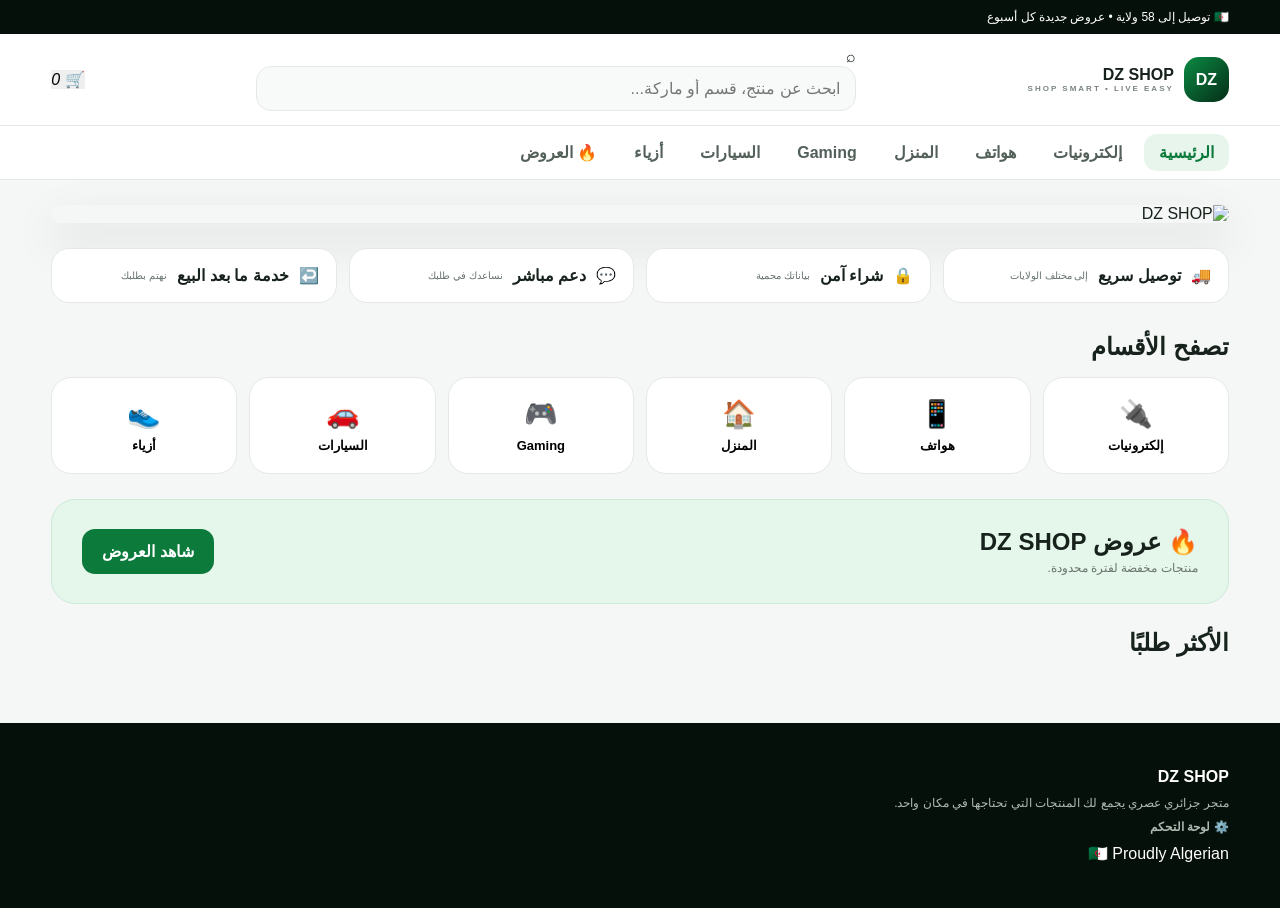
==== index.html @ c1c943d2 "Connect storefront to Supabase" ====
<!DOCTYPE html><html lang="ar" dir="rtl"><head><meta charset="UTF-8"><meta name="viewport" content="width=device-width,initial-scale=1"><title>DZ SHOP</title><link rel="stylesheet" href="style.css"></head><body><header><div class="top">🇩🇿 توصيل إلى 58 ولاية • عروض جديدة كل أسبوع</div><nav><a class="logo" href="#"><b>DZ</b><span>DZ SHOP<small>SHOP SMART • LIVE EASY</small></span></a><div class="search">⌕<input id="search" placeholder="ابحث عن منتج، قسم أو ماركة..."></div><button id="openCart">🛒 <i id="count">0</i></button></nav><div class="cats"><button class="active" data-cat="all">الرئيسية</button><button data-cat="electronics">إلكترونيات</button><button data-cat="phones">هواتف</button><button data-cat="home">المنزل</button><button data-cat="gaming">Gaming</button><button data-cat="auto">السيارات</button><button data-cat="fashion">أزياء</button><button data-cat="offers">🔥 العروض</button></div></header><main><section class="hero"><img src="https://i.ibb.co/wF6xY8qG/file-00000000c1008210ac628034eaf54657.png" alt="DZ SHOP"></section><section class="features"><article>🚚 <b>توصيل سريع</b><small>إلى مختلف الولايات</small></article><article>🔒 <b>شراء آمن</b><small>بياناتك محمية</small></article><article>💬 <b>دعم مباشر</b><small>نساعدك في طلبك</small></article><article>↩️ <b>خدمة ما بعد البيع</b><small>نهتم بطلبك</small></article></section><h2>تصفح الأقسام</h2><div class="categoryGrid"><button data-cat="electronics">🔌<b>إلكترونيات</b></button><button data-cat="phones">📱<b>هواتف</b></button><button data-cat="home">🏠<b>المنزل</b></button><button data-cat="gaming">🎮<b>Gaming</b></button><button data-cat="auto">🚗<b>السيارات</b></button><button data-cat="fashion">👟<b>أزياء</b></button></div><section class="offer"><div><h2>🔥 عروض DZ SHOP</h2><p>منتجات مخفضة لفترة محدودة.</p></div><button data-cat="offers">شاهد العروض</button></section><h2 id="title">الأكثر طلبًا</h2><div class="products" id="productsGrid"></div></main><footer><b>DZ SHOP</b><p>متجر جزائري عصري يجمع لك المنتجات التي تحتاجها في مكان واحد.</p><p><a href="admin.html" style="color:inherit;font-weight:bold">⚙️ لوحة التحكم</a></p>🇩🇿 Proudly Algerian</footer><div id="overlay"></div><aside id="cart"><header><h2>سلة المشتريات</h2><button id="closeCart">✕</button></header><div id="cartItems"></div><footer><strong>المجموع: <span id="total">0 دج</span></strong><button id="checkout">إتمام الطلب</button></footer></aside><script src="https://cdn.jsdelivr.net/npm/@supabase/supabase-js@2"></script><script>window.supabaseClient=supabase.createClient("https://aepywoejzaqtlbdexdba.supabase.co","sb_publishable_awJkvMcHjngOOI1fAfpQWA_dKnNFxiN");</script><script src="script.js"></script></body></html>
---- style.css ----
*{box-sizing:border-box;margin:0;padding:0}body{font-family:Arial,"Noto Sans Arabic",sans-serif;background:#f4f7f5;color:#17221c}button,input{font:inherit}button{border:0;cursor:pointer}a{text-decoration:none;color:inherit}.top{background:#06100a;color:#fff;padding:10px 4%;font-size:12px}nav{position:sticky;top:0;z-index:10;background:#fff;border-bottom:1px solid #e4e9e6;padding:14px 4%;display:flex;align-items:center;gap:20px}.logo{display:flex;align-items:center;gap:10px;font-weight:900}.logo b{display:grid;place-items:center;width:45px;height:45px;border-radius:15px;background:linear-gradient(135deg,#0b8b43,#052d18);color:#fff}.logo small{display:block;font-size:8px;color:#7a857f;letter-spacing:2px}.search{position:relative;flex:1;max-width:600px;margin:auto}.search input{width:100%;height:45px;border:1px solid #e4e9e6;border-radius:15px;background:#f8faf9;padding:0 15px;outline:0}.cats{background:#fff;border-bottom:1px solid #e4e9e6;display:flex;gap:7px;overflow:auto;padding:8px 4%}.cats button{white-space:nowrap;background:transparent;padding:9px 15px;border-radius:13px;color:#536059;font-weight:bold}.cats button.active,.cats button:hover{background:#e8f5ed;color:#0b7a3b}main{width:92%;max-width:1200px;margin:auto}.hero{padding:25px 0}.hero img{display:block;width:100%;height:auto;border-radius:28px;box-shadow:0 18px 45px #07110c20}.features{display:grid;grid-template-columns:repeat(4,1fr);gap:12px;margin-bottom:30px}.features article{background:#fff;border:1px solid #e4e9e6;border-radius:18px;padding:17px;display:flex;align-items:center;gap:10px}.features small{display:block;color:#68746d;font-size:10px}.categoryGrid{display:grid;grid-template-columns:repeat(6,1fr);gap:12px;margin:16px 0 25px}.categoryGrid button{background:#fff;border:1px solid #e4e9e6;border-radius:20px;padding:20px 8px;font-size:27px}.categoryGrid b{display:block;font-size:13px;margin-top:8px}.offer{margin:25px 0;padding:28px 30px;border-radius:24px;background:#e5f6eb;border:1px solid #ccebd7;display:flex;justify-content:space-between;align-items:center}.offer p{color:#68746d;font-size:12px;margin-top:5px}.offer button,#checkout{background:#0b7a3b;color:#fff;border-radius:13px;padding:13px 20px;font-weight:bold}.products{display:grid;grid-template-columns:repeat(4,1fr);gap:15px;margin:16px 0 50px}.product{background:#fff;border:1px solid #e4e9e6;border-radius:21px;overflow:hidden}.productImg{height:220px;background:#edf1ee;position:relative}.productImg img{width:100%;height:100%;object-fit:cover}.tag{position:absolute;top:10px;right:10px;background:#fff;color:#0b7a3b;padding:6px 9px;border-radius:10px;font-size:10px}.info{padding:14px}.stars{color:#f5a623;font-size:12px}.price{display:flex;gap:8px;align-items:center;margin-top:8px}.old{text-decoration:line-through;color:#98a29c;font-size:11px}.add{width:100%;height:42px;background:#07110c;color:#fff;border-radius:12px;margin-top:12px;font-weight:bold}.add:hover{background:#0b7a3b}footer{background:#06100a;color:#fff;padding:45px 4%;margin-top:30px}footer p{color:#aeb9b2;font-size:12px;margin:10px 0}#overlay{position:fixed;inset:0;background:#06100a99;z-index:20;display:none}#overlay.show{display:block}#cart{position:fixed;z-index:30;top:0;left:0;width:min(420px,92%);height:100%;background:#fff;transform:translateX(-105%);transition:.3s;display:flex;flex-direction:column}#cart.show{transform:translateX(0)}#cart>header{padding:20px;border-bottom:1px solid #e4e9e6;display:flex;justify-content:space-between}#cartItems{flex:1;overflow:auto;padding:18px}.cartItem{display:flex;gap:10px;padding:12px 0;border-bottom:1px solid #e4e9e6}.cartItem img{width:65px;height:65px;object-fit:cover;border-radius:12px}.cartItem small{display:block;color:#68746d}.remove{color:#d92d20;background:none;margin-top:5px}#cart>footer{padding:18px;background:#fff;color:#17221c;border-top:1px solid #e4e9e6}#cart>footer button{width:100%;margin-top:12px}.empty{text-align:center;color:#68746d;padding:50px 10px}@media(max-width:950px){.features{grid-template-columns:repeat(2,1fr)}.categoryGrid{grid-template-columns:repeat(3,1fr)}.products{grid-template-columns:repeat(2,1fr)}}@media(max-width:600px){nav{flex-wrap:wrap}.search{order:3;flex-basis:100%}.hero img{border-radius:20px}.categoryGrid{gap:8px}.products{gap:9px}.productImg{height:175px}.offer{display:block}.offer button{margin-top:15px}}
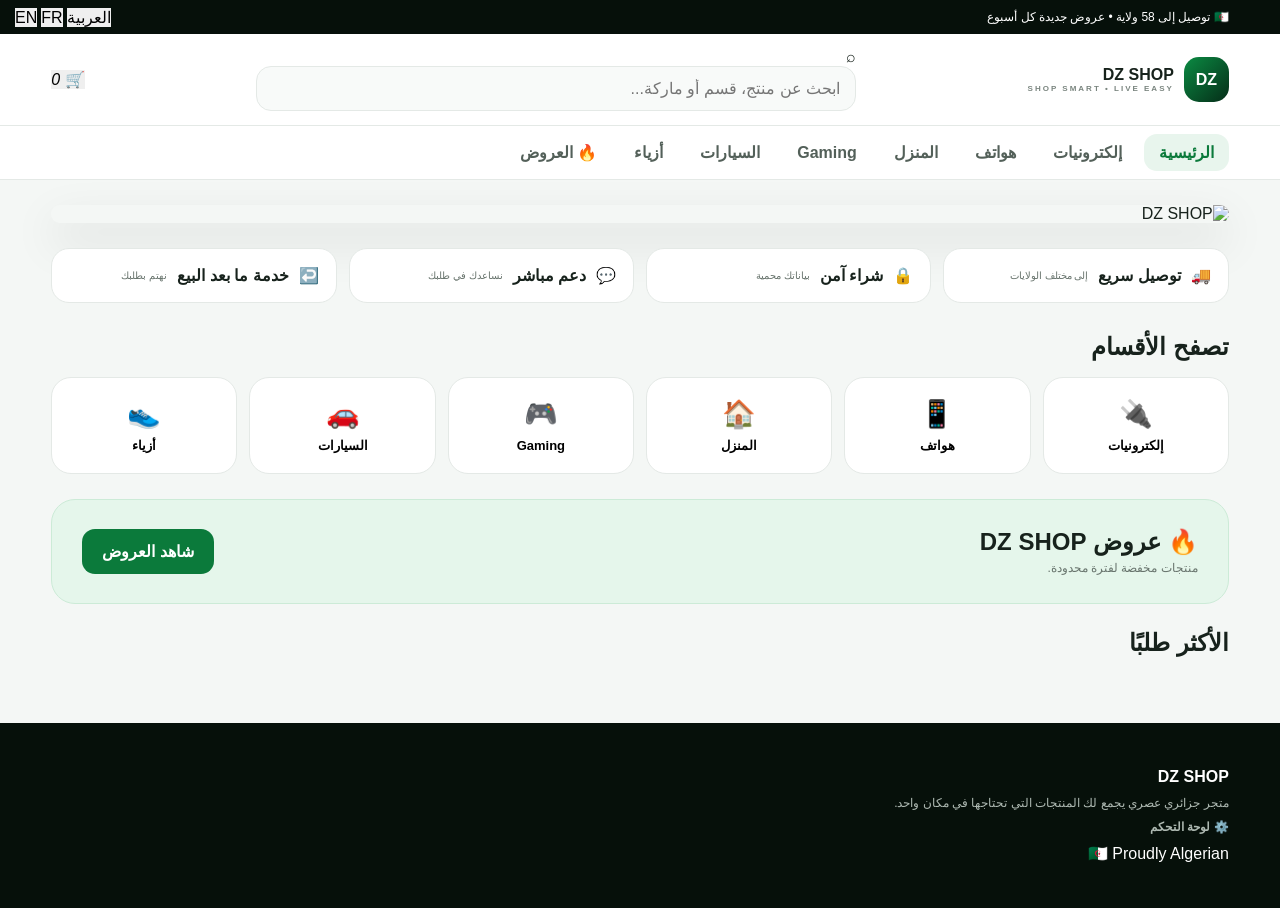
==== commit 7ce090cd: "إضافة تعدد اللغات للمتجر" ====
--- a/index.html
+++ b/index.html
@@ -1 +1,7 @@
-<!DOCTYPE html><html lang="ar" dir="rtl"><head><meta charset="UTF-8"><meta name="viewport" content="width=device-width,initial-scale=1"><title>DZ SHOP</title><link rel="stylesheet" href="style.css"></head><body><header><div class="top">🇩🇿 توصيل إلى 58 ولاية • عروض جديدة كل أسبوع</div><nav><a class="logo" href="#"><b>DZ</b><span>DZ SHOP<small>SHOP SMART • LIVE EASY</small></span></a><div class="search">⌕<input id="search" placeholder="ابحث عن منتج، قسم أو ماركة..."></div><button id="openCart">🛒 <i id="count">0</i></button></nav><div class="cats"><button class="active" data-cat="all">الرئيسية</button><button data-cat="electronics">إلكترونيات</button><button data-cat="phones">هواتف</button><button data-cat="home">المنزل</button><button data-cat="gaming">Gaming</button><button data-cat="auto">السيارات</button><button data-cat="fashion">أزياء</button><button data-cat="offers">🔥 العروض</button></div></header><main><section class="hero"><img src="https://i.ibb.co/wF6xY8qG/file-00000000c1008210ac628034eaf54657.png" alt="DZ SHOP"></section><section class="features"><article>🚚 <b>توصيل سريع</b><small>إلى مختلف الولايات</small></article><article>🔒 <b>شراء آمن</b><small>بياناتك محمية</small></article><article>💬 <b>دعم مباشر</b><small>نساعدك في طلبك</small></article><article>↩️ <b>خدمة ما بعد البيع</b><small>نهتم بطلبك</small></article></section><h2>تصفح الأقسام</h2><div class="categoryGrid"><button data-cat="electronics">🔌<b>إلكترونيات</b></button><button data-cat="phones">📱<b>هواتف</b></button><button data-cat="home">🏠<b>المنزل</b></button><button data-cat="gaming">🎮<b>Gaming</b></button><button data-cat="auto">🚗<b>السيارات</b></button><button data-cat="fashion">👟<b>أزياء</b></button></div><section class="offer"><div><h2>🔥 عروض DZ SHOP</h2><p>منتجات مخفضة لفترة محدودة.</p></div><button data-cat="offers">شاهد العروض</button></section><h2 id="title">الأكثر طلبًا</h2><div class="products" id="productsGrid"></div></main><footer><b>DZ SHOP</b><p>متجر جزائري عصري يجمع لك المنتجات التي تحتاجها في مكان واحد.</p><p><a href="admin.html" style="color:inherit;font-weight:bold">⚙️ لوحة التحكم</a></p>🇩🇿 Proudly Algerian</footer><div id="overlay"></div><aside id="cart"><header><h2>سلة المشتريات</h2><button id="closeCart">✕</button></header><div id="cartItems"></div><footer><strong>المجموع: <span id="total">0 دج</span></strong><button id="checkout">إتمام الطلب</button></footer></aside><script src="https://cdn.jsdelivr.net/npm/@supabase/supabase-js@2"></script><script>window.supabaseClient=supabase.createClient("https://aepywoejzaqtlbdexdba.supabase.co","sb_publishable_awJkvMcHjngOOI1fAfpQWA_dKnNFxiN");</script><script src="script.js"></script></body></html>+<!DOCTYPE html><html lang="ar" dir="rtl"><head><meta charset="UTF-8"><meta name="viewport" content="width=device-width,initial-scale=1"><title>DZ SHOP</title><link rel="stylesheet" href="style.css"></head><body><header><div id="language" style="position:absolute;left:15px;top:8px;z-index:5;display:flex;gap:4px"><button data-lang="ar">العربية</button><button data-lang="fr">FR</button><button data-lang="en">EN</button></div><div class="top">🇩🇿 توصيل إلى 58 ولاية • عروض جديدة كل أسبوع</div><nav><a class="logo" href="#"><b>DZ</b><span>DZ SHOP<small>SHOP SMART • LIVE EASY</small></span></a><div class="search">⌕<input id="search" placeholder="ابحث عن منتج، قسم أو ماركة..."></div><button id="openCart">🛒 <i id="count">0</i></button></nav><div class="cats"><button class="active" data-cat="all">الرئيسية</button><button data-cat="electronics">إلكترونيات</button><button data-cat="phones">هواتف</button><button data-cat="home">المنزل</button><button data-cat="gaming">Gaming</button><button data-cat="auto">السيارات</button><button data-cat="fashion">أزياء</button><button data-cat="offers">🔥 العروض</button></div></header><main><section class="hero"><img src="https://i.ibb.co/wF6xY8qG/file-00000000c1008210ac628034eaf54657.png" alt="DZ SHOP"></section><section class="features"><article>🚚 <b>توصيل سريع</b><small>إلى مختلف الولايات</small></article><article>🔒 <b>شراء آمن</b><small>بياناتك محمية</small></article><article>💬 <b>دعم مباشر</b><small>نساعدك في طلبك</small></article><article>↩️ <b>خدمة ما بعد البيع</b><small>نهتم بطلبك</small></article></section><h2>تصفح الأقسام</h2><div class="categoryGrid"><button data-cat="electronics">🔌<b>إلكترونيات</b></button><button data-cat="phones">📱<b>هواتف</b></button><button data-cat="home">🏠<b>المنزل</b></button><button data-cat="gaming">🎮<b>Gaming</b></button><button data-cat="auto">🚗<b>السيارات</b></button><button data-cat="fashion">👟<b>أزياء</b></button></div><section class="offer"><div><h2>🔥 عروض DZ SHOP</h2><p>منتجات مخفضة لفترة محدودة.</p></div><button data-cat="offers">شاهد العروض</button></section><h2 id="title">الأكثر طلبًا</h2><div class="products" id="productsGrid"></div></main><footer><b>DZ SHOP</b><p>متجر جزائري عصري يجمع لك المنتجات التي تحتاجها في مكان واحد.</p><p><a href="admin.html" style="color:inherit;font-weight:bold">⚙️ لوحة التحكم</a></p>🇩🇿 Proudly Algerian</footer><div id="overlay"></div><aside id="cart"><header><h2>سلة المشتريات</h2><button id="closeCart">✕</button></header><div id="cartItems"></div><footer><strong>المجموع: <span id="total">0 USDT</span></strong><button id="checkout">إتمام الطلب</button></footer></aside><script src="https://cdn.jsdelivr.net/npm/@supabase/supabase-js@2"></script><script>window.supabaseClient=supabase.createClient("https://aepywoejzaqtlbdexdba.supabase.co","sb_publishable_awJkvMcHjngOOI1fAfpQWA_dKnNFxiN");</script><script src="script.js"></script><script>
+const STORE_LANG={ar:{dir:"rtl",top:"🇩🇿 توصيل إلى 58 ولاية • عروض جديدة كل أسبوع",search:"ابحث عن منتج، قسم أو ماركة...",home:"الرئيسية",electronics:"إلكترونيات",phones:"هواتف",homeCat:"المنزل",gaming:"Gaming",auto:"السيارات",fashion:"أزياء",offers:"🔥 العروض",fast:"توصيل سريع",fastSub:"إلى مختلف الولايات",safe:"شراء آمن",safeSub:"بياناتك محمية",support:"دعم مباشر",supportSub:"نساعدك في طلبك",after:"خدمة ما بعد البيع",afterSub:"نهتم بطلبك",browse:"تصفح الأقسام",offerTitle:"🔥 عروض DZ SHOP",offerText:"منتجات مخفضة لفترة محدودة.",show:"شاهد العروض",popular:"الأكثر طلبًا",cart:"سلة المشتريات",total:"المجموع:",checkout:"إتمام الطلب",foot:"متجر جزائري عصري يجمع لك المنتجات التي تحتاجها في مكان واحد.",admin:"⚙️ لوحة التحكم"},fr:{dir:"ltr",top:"🇩🇿 Livraison dans les 58 wilayas • Nouvelles offres chaque semaine",search:"Rechercher un produit, une catégorie ou une marque...",home:"Accueil",electronics:"Électronique",phones:"Téléphones",homeCat:"Maison",gaming:"Gaming",auto:"Auto",fashion:"Mode",offers:"🔥 Offres",fast:"Livraison rapide",fastSub:"Dans toutes les wilayas",safe:"Achat sécurisé",safeSub:"Vos données sont protégées",support:"Support direct",supportSub:"Nous vous aidons",after:"Service après-vente",afterSub:"Nous suivons votre commande",browse:"Parcourir les catégories",offerTitle:"🔥 Offres DZ SHOP",offerText:"Produits à prix réduit pour une durée limitée.",show:"Voir les offres",popular:"Les plus demandés",cart:"Panier",total:"Total :",checkout:"Passer la commande",foot:"Une boutique algérienne moderne avec les produits dont vous avez besoin.",admin:"⚙️ Administration"},en:{dir:"ltr",top:"🇩🇿 Delivery to all 58 wilayas • New offers every week",search:"Search for a product, category or brand...",home:"Home",electronics:"Electronics",phones:"Phones",homeCat:"Home",gaming:"Gaming",auto:"Cars",fashion:"Fashion",offers:"🔥 Offers",fast:"Fast delivery",fastSub:"Across all wilayas",safe:"Secure shopping",safeSub:"Your data is protected",support:"Live support",supportSub:"We help with your order",after:"After-sales service",afterSub:"We care about your order",browse:"Browse categories",offerTitle:"🔥 DZ SHOP Offers",offerText:"Discounted products for a limited time.",show:"View offers",popular:"Most requested",cart:"Shopping cart",total:"Total:",checkout:"Checkout",foot:"A modern Algerian store bringing the products you need in one place.",admin:"⚙️ Admin panel"}};
+function setStoreLang(l){const t=STORE_LANG[l]||STORE_LANG.ar;document.documentElement.lang=l;document.documentElement.dir=t.dir;document.title="DZ SHOP";
+const cats=document.querySelectorAll(".cats button");[t.home,t.electronics,t.phones,t.homeCat,t.gaming,t.auto,t.fashion,t.offers].forEach((v,i)=>{if(cats[i])cats[i].textContent=v});
+document.querySelector(".top").textContent=t.top;document.querySelector("#search").placeholder=t.search;document.querySelectorAll(".features article").forEach((e,i)=>{const a=[[t.fast,t.fastSub],[t.safe,t.safeSub],[t.support,t.supportSub],[t.after,t.afterSub]][i];e.querySelector("b").textContent=a[0];e.querySelector("small").textContent=a[1]});document.querySelector("main>h2").textContent=t.browse;document.querySelector(".offer h2").textContent=t.offerTitle;document.querySelector(".offer p").textContent=t.offerText;document.querySelector(".offer button").textContent=t.show;document.querySelector("#title").textContent=t.popular;document.querySelector("#cart h2").textContent=t.cart;document.querySelector("#checkout").textContent=t.checkout;document.querySelector("#cart footer strong").firstChild.textContent=t.total+" ";document.querySelector("footer p").textContent=t.foot;document.querySelector('footer a').textContent=t.admin;localStorage.setItem("dz_lang",l)}
+document.querySelectorAll("[data-lang]").forEach(b=>b.onclick=()=>setStoreLang(b.dataset.lang));setStoreLang(localStorage.getItem("dz_lang")||"ar");
+</script></body></html>
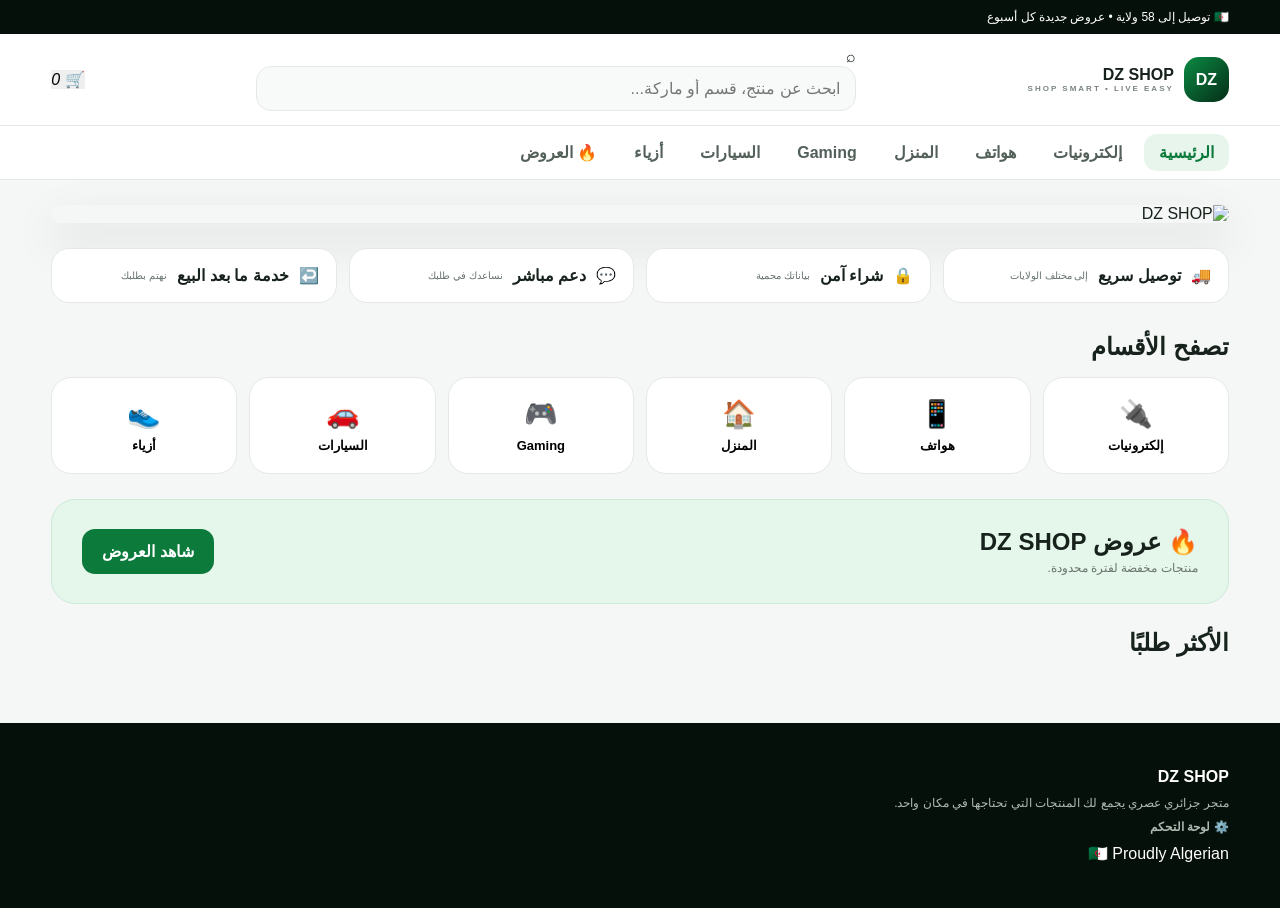
==== commit c72c8dff: "Improve language selector UI" ====
--- a/index.html
+++ b/index.html
@@ -1,7 +1,7 @@
-<!DOCTYPE html><html lang="ar" dir="rtl"><head><meta charset="UTF-8"><meta name="viewport" content="width=device-width,initial-scale=1"><title>DZ SHOP</title><link rel="stylesheet" href="style.css"></head><body><header><div id="language" style="position:absolute;left:15px;top:8px;z-index:5;display:flex;gap:4px"><button data-lang="ar">العربية</button><button data-lang="fr">FR</button><button data-lang="en">EN</button></div><div class="top">🇩🇿 توصيل إلى 58 ولاية • عروض جديدة كل أسبوع</div><nav><a class="logo" href="#"><b>DZ</b><span>DZ SHOP<small>SHOP SMART • LIVE EASY</small></span></a><div class="search">⌕<input id="search" placeholder="ابحث عن منتج، قسم أو ماركة..."></div><button id="openCart">🛒 <i id="count">0</i></button></nav><div class="cats"><button class="active" data-cat="all">الرئيسية</button><button data-cat="electronics">إلكترونيات</button><button data-cat="phones">هواتف</button><button data-cat="home">المنزل</button><button data-cat="gaming">Gaming</button><button data-cat="auto">السيارات</button><button data-cat="fashion">أزياء</button><button data-cat="offers">🔥 العروض</button></div></header><main><section class="hero"><img src="https://i.ibb.co/wF6xY8qG/file-00000000c1008210ac628034eaf54657.png" alt="DZ SHOP"></section><section class="features"><article>🚚 <b>توصيل سريع</b><small>إلى مختلف الولايات</small></article><article>🔒 <b>شراء آمن</b><small>بياناتك محمية</small></article><article>💬 <b>دعم مباشر</b><small>نساعدك في طلبك</small></article><article>↩️ <b>خدمة ما بعد البيع</b><small>نهتم بطلبك</small></article></section><h2>تصفح الأقسام</h2><div class="categoryGrid"><button data-cat="electronics">🔌<b>إلكترونيات</b></button><button data-cat="phones">📱<b>هواتف</b></button><button data-cat="home">🏠<b>المنزل</b></button><button data-cat="gaming">🎮<b>Gaming</b></button><button data-cat="auto">🚗<b>السيارات</b></button><button data-cat="fashion">👟<b>أزياء</b></button></div><section class="offer"><div><h2>🔥 عروض DZ SHOP</h2><p>منتجات مخفضة لفترة محدودة.</p></div><button data-cat="offers">شاهد العروض</button></section><h2 id="title">الأكثر طلبًا</h2><div class="products" id="productsGrid"></div></main><footer><b>DZ SHOP</b><p>متجر جزائري عصري يجمع لك المنتجات التي تحتاجها في مكان واحد.</p><p><a href="admin.html" style="color:inherit;font-weight:bold">⚙️ لوحة التحكم</a></p>🇩🇿 Proudly Algerian</footer><div id="overlay"></div><aside id="cart"><header><h2>سلة المشتريات</h2><button id="closeCart">✕</button></header><div id="cartItems"></div><footer><strong>المجموع: <span id="total">0 USDT</span></strong><button id="checkout">إتمام الطلب</button></footer></aside><script src="https://cdn.jsdelivr.net/npm/@supabase/supabase-js@2"></script><script>window.supabaseClient=supabase.createClient("https://aepywoejzaqtlbdexdba.supabase.co","sb_publishable_awJkvMcHjngOOI1fAfpQWA_dKnNFxiN");</script><script src="script.js"></script><script>
+<!DOCTYPE html><html lang="ar" dir="rtl"><head><meta charset="UTF-8"><meta name="viewport" content="width=device-width,initial-scale=1"><title>DZ SHOP</title><link rel="stylesheet" href="style.css"></head><body><header><div class="top"><div class="lang-wrap" id="language"><button class="lang-trigger" id="langTrigger" type="button" aria-haspopup="true" aria-expanded="false">🌐 <span id="currentLang">العربية</span><span class="lang-chevron">⌄</span></button><div class="lang-menu" id="langMenu"><button data-lang="ar" type="button">🇩🇿 <span>العربية</span></button><button data-lang="fr" type="button">🇫🇷 <span>Français</span></button><button data-lang="en" type="button">🇬🇧 <span>English</span></button></div></div>🇩🇿 توصيل إلى 58 ولاية • عروض جديدة كل أسبوع</div><nav><a class="logo" href="#"><b>DZ</b><span>DZ SHOP<small>SHOP SMART • LIVE EASY</small></span></a><div class="search">⌕<input id="search" placeholder="ابحث عن منتج، قسم أو ماركة..."></div><button id="openCart">🛒 <i id="count">0</i></button></nav><div class="cats"><button class="active" data-cat="all">الرئيسية</button><button data-cat="electronics">إلكترونيات</button><button data-cat="phones">هواتف</button><button data-cat="home">المنزل</button><button data-cat="gaming">Gaming</button><button data-cat="auto">السيارات</button><button data-cat="fashion">أزياء</button><button data-cat="offers">🔥 العروض</button></div></header><main><section class="hero"><img src="https://i.ibb.co/wF6xY8qG/file-00000000c1008210ac628034eaf54657.png" alt="DZ SHOP"></section><section class="features"><article>🚚 <b>توصيل سريع</b><small>إلى مختلف الولايات</small></article><article>🔒 <b>شراء آمن</b><small>بياناتك محمية</small></article><article>💬 <b>دعم مباشر</b><small>نساعدك في طلبك</small></article><article>↩️ <b>خدمة ما بعد البيع</b><small>نهتم بطلبك</small></article></section><h2>تصفح الأقسام</h2><div class="categoryGrid"><button data-cat="electronics">🔌<b>إلكترونيات</b></button><button data-cat="phones">📱<b>هواتف</b></button><button data-cat="home">🏠<b>المنزل</b></button><button data-cat="gaming">🎮<b>Gaming</b></button><button data-cat="auto">🚗<b>السيارات</b></button><button data-cat="fashion">👟<b>أزياء</b></button></div><section class="offer"><div><h2>🔥 عروض DZ SHOP</h2><p>منتجات مخفضة لفترة محدودة.</p></div><button data-cat="offers">شاهد العروض</button></section><h2 id="title">الأكثر طلبًا</h2><div class="products" id="productsGrid"></div></main><footer><b>DZ SHOP</b><p>متجر جزائري عصري يجمع لك المنتجات التي تحتاجها في مكان واحد.</p><p><a href="admin.html" style="color:inherit;font-weight:bold">⚙️ لوحة التحكم</a></p>🇩🇿 Proudly Algerian</footer><div id="overlay"></div><aside id="cart"><header><h2>سلة المشتريات</h2><button id="closeCart">✕</button></header><div id="cartItems"></div><footer><strong>المجموع: <span id="total">0 USDT</span></strong><button id="checkout">إتمام الطلب</button></footer></aside><script src="https://cdn.jsdelivr.net/npm/@supabase/supabase-js@2"></script><script>window.supabaseClient=supabase.createClient("https://aepywoejzaqtlbdexdba.supabase.co","sb_publishable_awJkvMcHjngOOI1fAfpQWA_dKnNFxiN");</script><script src="script.js"></script><script>
 const STORE_LANG={ar:{dir:"rtl",top:"🇩🇿 توصيل إلى 58 ولاية • عروض جديدة كل أسبوع",search:"ابحث عن منتج، قسم أو ماركة...",home:"الرئيسية",electronics:"إلكترونيات",phones:"هواتف",homeCat:"المنزل",gaming:"Gaming",auto:"السيارات",fashion:"أزياء",offers:"🔥 العروض",fast:"توصيل سريع",fastSub:"إلى مختلف الولايات",safe:"شراء آمن",safeSub:"بياناتك محمية",support:"دعم مباشر",supportSub:"نساعدك في طلبك",after:"خدمة ما بعد البيع",afterSub:"نهتم بطلبك",browse:"تصفح الأقسام",offerTitle:"🔥 عروض DZ SHOP",offerText:"منتجات مخفضة لفترة محدودة.",show:"شاهد العروض",popular:"الأكثر طلبًا",cart:"سلة المشتريات",total:"المجموع:",checkout:"إتمام الطلب",foot:"متجر جزائري عصري يجمع لك المنتجات التي تحتاجها في مكان واحد.",admin:"⚙️ لوحة التحكم"},fr:{dir:"ltr",top:"🇩🇿 Livraison dans les 58 wilayas • Nouvelles offres chaque semaine",search:"Rechercher un produit, une catégorie ou une marque...",home:"Accueil",electronics:"Électronique",phones:"Téléphones",homeCat:"Maison",gaming:"Gaming",auto:"Auto",fashion:"Mode",offers:"🔥 Offres",fast:"Livraison rapide",fastSub:"Dans toutes les wilayas",safe:"Achat sécurisé",safeSub:"Vos données sont protégées",support:"Support direct",supportSub:"Nous vous aidons",after:"Service après-vente",afterSub:"Nous suivons votre commande",browse:"Parcourir les catégories",offerTitle:"🔥 Offres DZ SHOP",offerText:"Produits à prix réduit pour une durée limitée.",show:"Voir les offres",popular:"Les plus demandés",cart:"Panier",total:"Total :",checkout:"Passer la commande",foot:"Une boutique algérienne moderne avec les produits dont vous avez besoin.",admin:"⚙️ Administration"},en:{dir:"ltr",top:"🇩🇿 Delivery to all 58 wilayas • New offers every week",search:"Search for a product, category or brand...",home:"Home",electronics:"Electronics",phones:"Phones",homeCat:"Home",gaming:"Gaming",auto:"Cars",fashion:"Fashion",offers:"🔥 Offers",fast:"Fast delivery",fastSub:"Across all wilayas",safe:"Secure shopping",safeSub:"Your data is protected",support:"Live support",supportSub:"We help with your order",after:"After-sales service",afterSub:"We care about your order",browse:"Browse categories",offerTitle:"🔥 DZ SHOP Offers",offerText:"Discounted products for a limited time.",show:"View offers",popular:"Most requested",cart:"Shopping cart",total:"Total:",checkout:"Checkout",foot:"A modern Algerian store bringing the products you need in one place.",admin:"⚙️ Admin panel"}};
-function setStoreLang(l){const t=STORE_LANG[l]||STORE_LANG.ar;document.documentElement.lang=l;document.documentElement.dir=t.dir;document.title="DZ SHOP";
+function setStoreLang(l){const t=STORE_LANG[l]||STORE_LANG.ar;document.documentElement.lang=l;document.documentElement.dir=t.dir;document.title="DZ SHOP";document.getElementById("currentLang").textContent={ar:"العربية",fr:"Français",en:"English"}[l]||"العربية";
 const cats=document.querySelectorAll(".cats button");[t.home,t.electronics,t.phones,t.homeCat,t.gaming,t.auto,t.fashion,t.offers].forEach((v,i)=>{if(cats[i])cats[i].textContent=v});
 document.querySelector(".top").textContent=t.top;document.querySelector("#search").placeholder=t.search;document.querySelectorAll(".features article").forEach((e,i)=>{const a=[[t.fast,t.fastSub],[t.safe,t.safeSub],[t.support,t.supportSub],[t.after,t.afterSub]][i];e.querySelector("b").textContent=a[0];e.querySelector("small").textContent=a[1]});document.querySelector("main>h2").textContent=t.browse;document.querySelector(".offer h2").textContent=t.offerTitle;document.querySelector(".offer p").textContent=t.offerText;document.querySelector(".offer button").textContent=t.show;document.querySelector("#title").textContent=t.popular;document.querySelector("#cart h2").textContent=t.cart;document.querySelector("#checkout").textContent=t.checkout;document.querySelector("#cart footer strong").firstChild.textContent=t.total+" ";document.querySelector("footer p").textContent=t.foot;document.querySelector('footer a').textContent=t.admin;localStorage.setItem("dz_lang",l)}
-document.querySelectorAll("[data-lang]").forEach(b=>b.onclick=()=>setStoreLang(b.dataset.lang));setStoreLang(localStorage.getItem("dz_lang")||"ar");
+document.querySelectorAll("[data-lang]").forEach(b=>b.onclick=()=>{setStoreLang(b.dataset.lang);document.getElementById("langMenu").classList.remove("show");document.getElementById("langTrigger").setAttribute("aria-expanded","false")});const langTrigger=document.getElementById("langTrigger"),langMenu=document.getElementById("langMenu");langTrigger.onclick=()=>{const open=langMenu.classList.toggle("show");langTrigger.setAttribute("aria-expanded",open?"true":"false")};document.addEventListener("click",e=>{if(!document.getElementById("language").contains(e.target)){langMenu.classList.remove("show");langTrigger.setAttribute("aria-expanded","false")}});setStoreLang(localStorage.getItem("dz_lang")||"ar");
 </script></body></html>
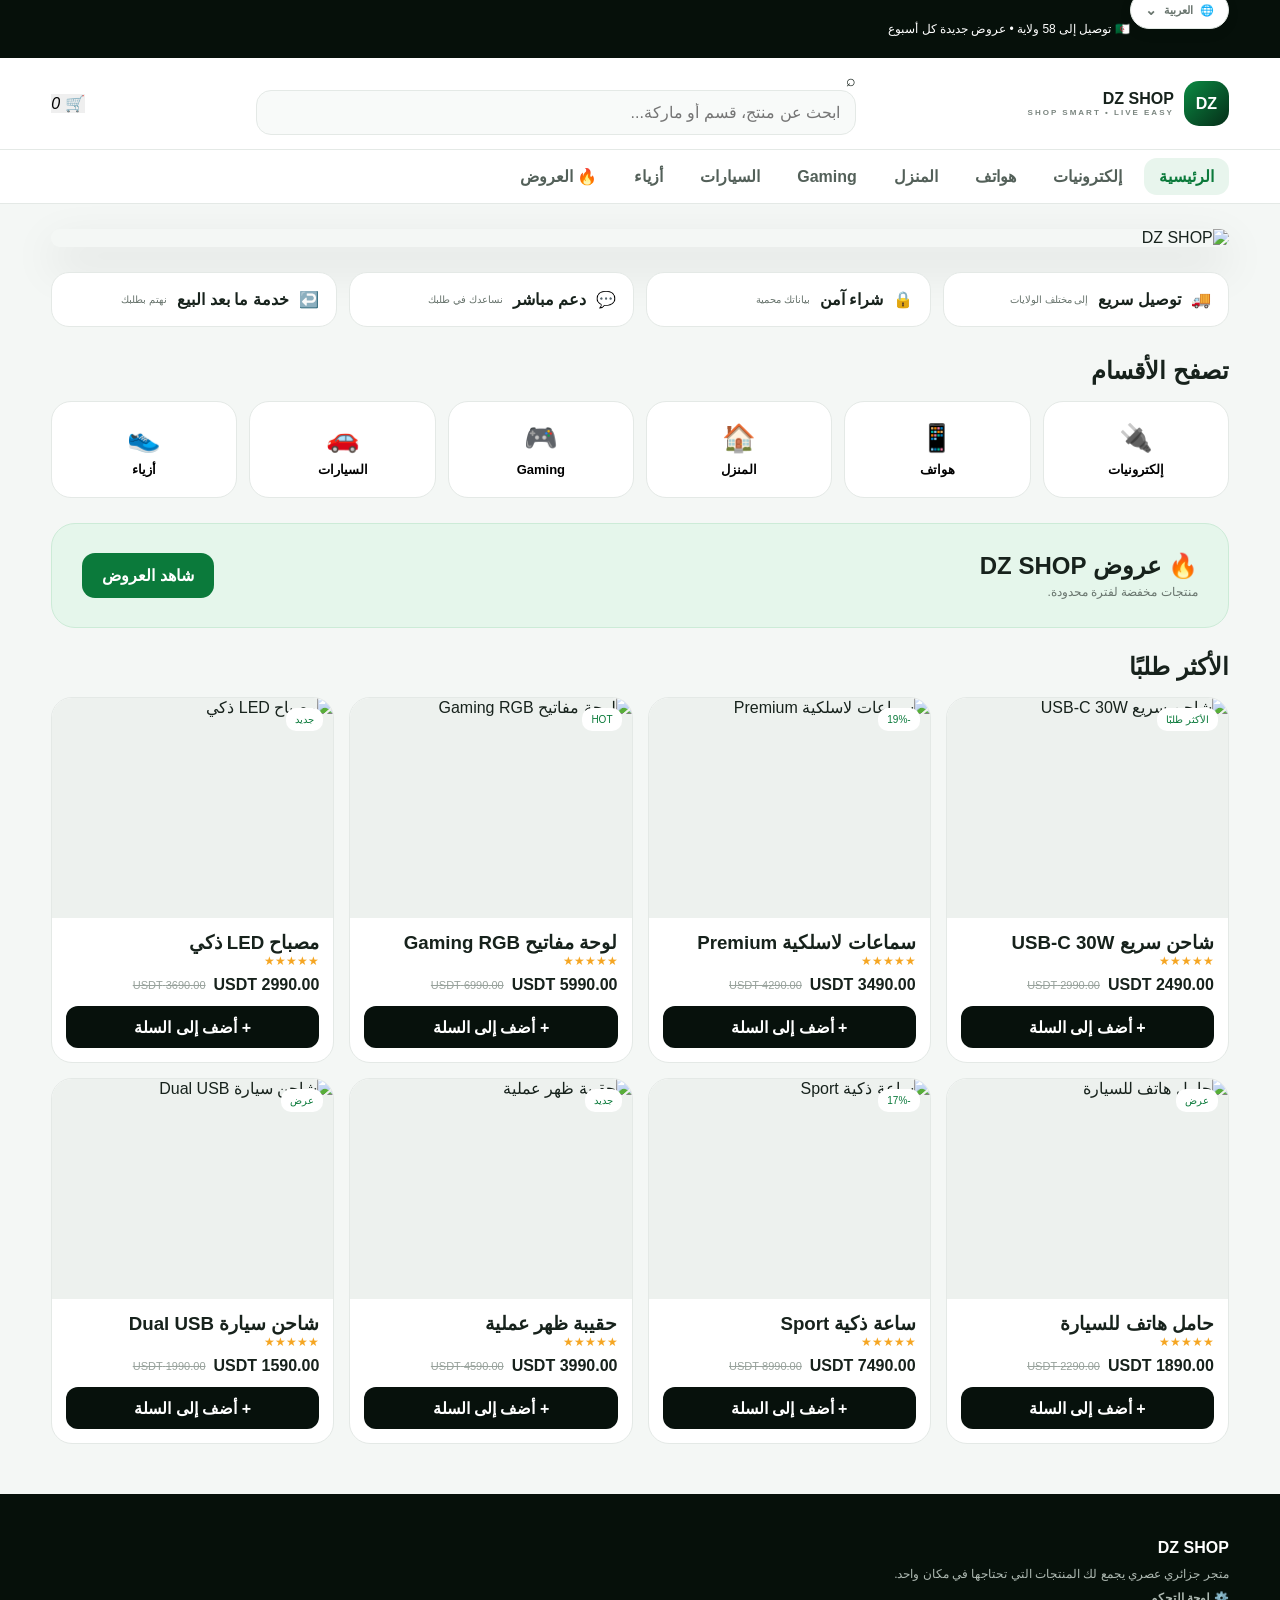
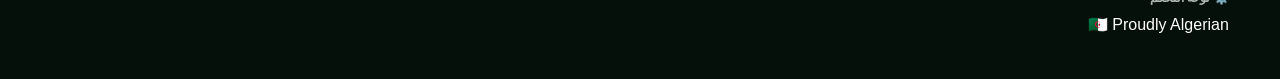
==== commit 297c082d: "Harden Supabase init and prevent language script from breaking header" ====
--- a/index.html
+++ b/index.html
@@ -1,7 +1,7 @@
-<!DOCTYPE html><html lang="ar" dir="rtl"><head><meta charset="UTF-8"><meta name="viewport" content="width=device-width,initial-scale=1"><title>DZ SHOP</title><link rel="stylesheet" href="style.css"></head><body><header><div class="top"><div class="lang-wrap" id="language"><button class="lang-trigger" id="langTrigger" type="button" aria-haspopup="true" aria-expanded="false">🌐 <span id="currentLang">العربية</span><span class="lang-chevron">⌄</span></button><div class="lang-menu" id="langMenu"><button data-lang="ar" type="button">🇩🇿 <span>العربية</span></button><button data-lang="fr" type="button">🇫🇷 <span>Français</span></button><button data-lang="en" type="button">🇬🇧 <span>English</span></button></div></div>🇩🇿 توصيل إلى 58 ولاية • عروض جديدة كل أسبوع</div><nav><a class="logo" href="#"><b>DZ</b><span>DZ SHOP<small>SHOP SMART • LIVE EASY</small></span></a><div class="search">⌕<input id="search" placeholder="ابحث عن منتج، قسم أو ماركة..."></div><button id="openCart">🛒 <i id="count">0</i></button></nav><div class="cats"><button class="active" data-cat="all">الرئيسية</button><button data-cat="electronics">إلكترونيات</button><button data-cat="phones">هواتف</button><button data-cat="home">المنزل</button><button data-cat="gaming">Gaming</button><button data-cat="auto">السيارات</button><button data-cat="fashion">أزياء</button><button data-cat="offers">🔥 العروض</button></div></header><main><section class="hero"><img src="https://i.ibb.co/wF6xY8qG/file-00000000c1008210ac628034eaf54657.png" alt="DZ SHOP"></section><section class="features"><article>🚚 <b>توصيل سريع</b><small>إلى مختلف الولايات</small></article><article>🔒 <b>شراء آمن</b><small>بياناتك محمية</small></article><article>💬 <b>دعم مباشر</b><small>نساعدك في طلبك</small></article><article>↩️ <b>خدمة ما بعد البيع</b><small>نهتم بطلبك</small></article></section><h2>تصفح الأقسام</h2><div class="categoryGrid"><button data-cat="electronics">🔌<b>إلكترونيات</b></button><button data-cat="phones">📱<b>هواتف</b></button><button data-cat="home">🏠<b>المنزل</b></button><button data-cat="gaming">🎮<b>Gaming</b></button><button data-cat="auto">🚗<b>السيارات</b></button><button data-cat="fashion">👟<b>أزياء</b></button></div><section class="offer"><div><h2>🔥 عروض DZ SHOP</h2><p>منتجات مخفضة لفترة محدودة.</p></div><button data-cat="offers">شاهد العروض</button></section><h2 id="title">الأكثر طلبًا</h2><div class="products" id="productsGrid"></div></main><footer><b>DZ SHOP</b><p>متجر جزائري عصري يجمع لك المنتجات التي تحتاجها في مكان واحد.</p><p><a href="admin.html" style="color:inherit;font-weight:bold">⚙️ لوحة التحكم</a></p>🇩🇿 Proudly Algerian</footer><div id="overlay"></div><aside id="cart"><header><h2>سلة المشتريات</h2><button id="closeCart">✕</button></header><div id="cartItems"></div><footer><strong>المجموع: <span id="total">0 USDT</span></strong><button id="checkout">إتمام الطلب</button></footer></aside><script src="https://cdn.jsdelivr.net/npm/@supabase/supabase-js@2"></script><script>window.supabaseClient=supabase.createClient("https://aepywoejzaqtlbdexdba.supabase.co","sb_publishable_awJkvMcHjngOOI1fAfpQWA_dKnNFxiN");</script><script src="script.js"></script><script>
+<!DOCTYPE html><html lang="ar" dir="rtl"><head><meta charset="UTF-8"><meta name="viewport" content="width=device-width,initial-scale=1"><title>DZ SHOP</title><link rel="stylesheet" href="style.css"></head><body><header><div class="top"><div class="lang-wrap" id="language"><button class="lang-trigger" id="langTrigger" type="button" aria-haspopup="true" aria-expanded="false">🌐 <span id="currentLang">العربية</span><span class="lang-chevron">⌄</span></button><div class="lang-menu" id="langMenu"><button data-lang="ar" type="button">🇩🇿 <span>العربية</span></button><button data-lang="fr" type="button">🇫🇷 <span>Français</span></button><button data-lang="en" type="button">🇬🇧 <span>English</span></button></div></div>🇩🇿 توصيل إلى 58 ولاية • عروض جديدة كل أسبوع</div><nav><a class="logo" href="#"><b>DZ</b><span>DZ SHOP<small>SHOP SMART • LIVE EASY</small></span></a><div class="search">⌕<input id="search" placeholder="ابحث عن منتج، قسم أو ماركة..."></div><button id="openCart">🛒 <i id="count">0</i></button></nav><div class="cats"><button class="active" data-cat="all">الرئيسية</button><button data-cat="electronics">إلكترونيات</button><button data-cat="phones">هواتف</button><button data-cat="home">المنزل</button><button data-cat="gaming">Gaming</button><button data-cat="auto">السيارات</button><button data-cat="fashion">أزياء</button><button data-cat="offers">🔥 العروض</button></div></header><main><section class="hero"><img src="https://i.ibb.co/wF6xY8qG/file-00000000c1008210ac628034eaf54657.png" alt="DZ SHOP"></section><section class="features"><article>🚚 <b>توصيل سريع</b><small>إلى مختلف الولايات</small></article><article>🔒 <b>شراء آمن</b><small>بياناتك محمية</small></article><article>💬 <b>دعم مباشر</b><small>نساعدك في طلبك</small></article><article>↩️ <b>خدمة ما بعد البيع</b><small>نهتم بطلبك</small></article></section><h2>تصفح الأقسام</h2><div class="categoryGrid"><button data-cat="electronics">🔌<b>إلكترونيات</b></button><button data-cat="phones">📱<b>هواتف</b></button><button data-cat="home">🏠<b>المنزل</b></button><button data-cat="gaming">🎮<b>Gaming</b></button><button data-cat="auto">🚗<b>السيارات</b></button><button data-cat="fashion">👟<b>أزياء</b></button></div><section class="offer"><div><h2>🔥 عروض DZ SHOP</h2><p>منتجات مخفضة لفترة محدودة.</p></div><button data-cat="offers">شاهد العروض</button></section><h2 id="title">الأكثر طلبًا</h2><div class="products" id="productsGrid"></div></main><footer><b>DZ SHOP</b><p>متجر جزائري عصري يجمع لك المنتجات التي تحتاجها في مكان واحد.</p><p><a href="admin.html" style="color:inherit;font-weight:bold">⚙️ لوحة التحكم</a></p>🇩🇿 Proudly Algerian</footer><div id="overlay"></div><aside id="cart"><header><h2>سلة المشتريات</h2><button id="closeCart">✕</button></header><div id="cartItems"></div><footer><strong>المجموع: <span id="total">0 USDT</span></strong><button id="checkout">إتمام الطلب</button></footer></aside><script src="https://cdn.jsdelivr.net/npm/@supabase/supabase-js@2"></script><script>window.supabaseClient=(window.supabase&&typeof window.supabase.createClient==="function")?window.supabase.createClient("https://aepywoejzaqtlbdexdba.supabase.co","sb_publishable_awJkvMcHjngOOI1fAfpQWA_dKnNFxiN"):null;</script><script src="script.js?v=20261007-2"></script><script>
 const STORE_LANG={ar:{dir:"rtl",top:"🇩🇿 توصيل إلى 58 ولاية • عروض جديدة كل أسبوع",search:"ابحث عن منتج، قسم أو ماركة...",home:"الرئيسية",electronics:"إلكترونيات",phones:"هواتف",homeCat:"المنزل",gaming:"Gaming",auto:"السيارات",fashion:"أزياء",offers:"🔥 العروض",fast:"توصيل سريع",fastSub:"إلى مختلف الولايات",safe:"شراء آمن",safeSub:"بياناتك محمية",support:"دعم مباشر",supportSub:"نساعدك في طلبك",after:"خدمة ما بعد البيع",afterSub:"نهتم بطلبك",browse:"تصفح الأقسام",offerTitle:"🔥 عروض DZ SHOP",offerText:"منتجات مخفضة لفترة محدودة.",show:"شاهد العروض",popular:"الأكثر طلبًا",cart:"سلة المشتريات",total:"المجموع:",checkout:"إتمام الطلب",foot:"متجر جزائري عصري يجمع لك المنتجات التي تحتاجها في مكان واحد.",admin:"⚙️ لوحة التحكم"},fr:{dir:"ltr",top:"🇩🇿 Livraison dans les 58 wilayas • Nouvelles offres chaque semaine",search:"Rechercher un produit, une catégorie ou une marque...",home:"Accueil",electronics:"Électronique",phones:"Téléphones",homeCat:"Maison",gaming:"Gaming",auto:"Auto",fashion:"Mode",offers:"🔥 Offres",fast:"Livraison rapide",fastSub:"Dans toutes les wilayas",safe:"Achat sécurisé",safeSub:"Vos données sont protégées",support:"Support direct",supportSub:"Nous vous aidons",after:"Service après-vente",afterSub:"Nous suivons votre commande",browse:"Parcourir les catégories",offerTitle:"🔥 Offres DZ SHOP",offerText:"Produits à prix réduit pour une durée limitée.",show:"Voir les offres",popular:"Les plus demandés",cart:"Panier",total:"Total :",checkout:"Passer la commande",foot:"Une boutique algérienne moderne avec les produits dont vous avez besoin.",admin:"⚙️ Administration"},en:{dir:"ltr",top:"🇩🇿 Delivery to all 58 wilayas • New offers every week",search:"Search for a product, category or brand...",home:"Home",electronics:"Electronics",phones:"Phones",homeCat:"Home",gaming:"Gaming",auto:"Cars",fashion:"Fashion",offers:"🔥 Offers",fast:"Fast delivery",fastSub:"Across all wilayas",safe:"Secure shopping",safeSub:"Your data is protected",support:"Live support",supportSub:"We help with your order",after:"After-sales service",afterSub:"We care about your order",browse:"Browse categories",offerTitle:"🔥 DZ SHOP Offers",offerText:"Discounted products for a limited time.",show:"View offers",popular:"Most requested",cart:"Shopping cart",total:"Total:",checkout:"Checkout",foot:"A modern Algerian store bringing the products you need in one place.",admin:"⚙️ Admin panel"}};
 function setStoreLang(l){const t=STORE_LANG[l]||STORE_LANG.ar;document.documentElement.lang=l;document.documentElement.dir=t.dir;document.title="DZ SHOP";document.getElementById("currentLang").textContent={ar:"العربية",fr:"Français",en:"English"}[l]||"العربية";
 const cats=document.querySelectorAll(".cats button");[t.home,t.electronics,t.phones,t.homeCat,t.gaming,t.auto,t.fashion,t.offers].forEach((v,i)=>{if(cats[i])cats[i].textContent=v});
-document.querySelector(".top").textContent=t.top;document.querySelector("#search").placeholder=t.search;document.querySelectorAll(".features article").forEach((e,i)=>{const a=[[t.fast,t.fastSub],[t.safe,t.safeSub],[t.support,t.supportSub],[t.after,t.afterSub]][i];e.querySelector("b").textContent=a[0];e.querySelector("small").textContent=a[1]});document.querySelector("main>h2").textContent=t.browse;document.querySelector(".offer h2").textContent=t.offerTitle;document.querySelector(".offer p").textContent=t.offerText;document.querySelector(".offer button").textContent=t.show;document.querySelector("#title").textContent=t.popular;document.querySelector("#cart h2").textContent=t.cart;document.querySelector("#checkout").textContent=t.checkout;document.querySelector("#cart footer strong").firstChild.textContent=t.total+" ";document.querySelector("footer p").textContent=t.foot;document.querySelector('footer a').textContent=t.admin;localStorage.setItem("dz_lang",l)}
+document.querySelector(".top").childNodes.forEach(n=>{if(n.nodeType===3&&n.textContent.includes("توصيل"))n.textContent=t.top});document.querySelector("#search").placeholder=t.search;document.querySelectorAll(".features article").forEach((e,i)=>{const a=[[t.fast,t.fastSub],[t.safe,t.safeSub],[t.support,t.supportSub],[t.after,t.afterSub]][i];e.querySelector("b").textContent=a[0];e.querySelector("small").textContent=a[1]});document.querySelector("main>h2").textContent=t.browse;document.querySelector(".offer h2").textContent=t.offerTitle;document.querySelector(".offer p").textContent=t.offerText;document.querySelector(".offer button").textContent=t.show;document.querySelector("#title").textContent=t.popular;document.querySelector("#cart h2").textContent=t.cart;document.querySelector("#checkout").textContent=t.checkout;document.querySelector("#cart footer strong").firstChild.textContent=t.total+" ";document.querySelector("footer p").textContent=t.foot;document.querySelector('footer a').textContent=t.admin;localStorage.setItem("dz_lang",l)}
 document.querySelectorAll("[data-lang]").forEach(b=>b.onclick=()=>{setStoreLang(b.dataset.lang);document.getElementById("langMenu").classList.remove("show");document.getElementById("langTrigger").setAttribute("aria-expanded","false")});const langTrigger=document.getElementById("langTrigger"),langMenu=document.getElementById("langMenu");langTrigger.onclick=()=>{const open=langMenu.classList.toggle("show");langTrigger.setAttribute("aria-expanded",open?"true":"false")};document.addEventListener("click",e=>{if(!document.getElementById("language").contains(e.target)){langMenu.classList.remove("show");langTrigger.setAttribute("aria-expanded","false")}});setStoreLang(localStorage.getItem("dz_lang")||"ar");
 </script></body></html>
--- a/style.css
+++ b/style.css
@@ -1 +1,45 @@
-*{box-sizing:border-box;margin:0;padding:0}body{font-family:Arial,"Noto Sans Arabic",sans-serif;background:#f4f7f5;color:#17221c}button,input{font:inherit}button{border:0;cursor:pointer}a{text-decoration:none;color:inherit}.top{background:#06100a;color:#fff;padding:10px 4%;font-size:12px}nav{position:sticky;top:0;z-index:10;background:#fff;border-bottom:1px solid #e4e9e6;padding:14px 4%;display:flex;align-items:center;gap:20px}.logo{display:flex;align-items:center;gap:10px;font-weight:900}.logo b{display:grid;place-items:center;width:45px;height:45px;border-radius:15px;background:linear-gradient(135deg,#0b8b43,#052d18);color:#fff}.logo small{display:block;font-size:8px;color:#7a857f;letter-spacing:2px}.search{position:relative;flex:1;max-width:600px;margin:auto}.search input{width:100%;height:45px;border:1px solid #e4e9e6;border-radius:15px;background:#f8faf9;padding:0 15px;outline:0}.cats{background:#fff;border-bottom:1px solid #e4e9e6;display:flex;gap:7px;overflow:auto;padding:8px 4%}.cats button{white-space:nowrap;background:transparent;padding:9px 15px;border-radius:13px;color:#536059;font-weight:bold}.cats button.active,.cats button:hover{background:#e8f5ed;color:#0b7a3b}main{width:92%;max-width:1200px;margin:auto}.hero{padding:25px 0}.hero img{display:block;width:100%;height:auto;border-radius:28px;box-shadow:0 18px 45px #07110c20}.features{display:grid;grid-template-columns:repeat(4,1fr);gap:12px;margin-bottom:30px}.features article{background:#fff;border:1px solid #e4e9e6;border-radius:18px;padding:17px;display:flex;align-items:center;gap:10px}.features small{display:block;color:#68746d;font-size:10px}.categoryGrid{display:grid;grid-template-columns:repeat(6,1fr);gap:12px;margin:16px 0 25px}.categoryGrid button{background:#fff;border:1px solid #e4e9e6;border-radius:20px;padding:20px 8px;font-size:27px}.categoryGrid b{display:block;font-size:13px;margin-top:8px}.offer{margin:25px 0;padding:28px 30px;border-radius:24px;background:#e5f6eb;border:1px solid #ccebd7;display:flex;justify-content:space-between;align-items:center}.offer p{color:#68746d;font-size:12px;margin-top:5px}.offer button,#checkout{background:#0b7a3b;color:#fff;border-radius:13px;padding:13px 20px;font-weight:bold}.products{display:grid;grid-template-columns:repeat(4,1fr);gap:15px;margin:16px 0 50px}.product{background:#fff;border:1px solid #e4e9e6;border-radius:21px;overflow:hidden}.productImg{height:220px;background:#edf1ee;position:relative}.productImg img{width:100%;height:100%;object-fit:cover}.tag{position:absolute;top:10px;right:10px;background:#fff;color:#0b7a3b;padding:6px 9px;border-radius:10px;font-size:10px}.info{padding:14px}.stars{color:#f5a623;font-size:12px}.price{display:flex;gap:8px;align-items:center;margin-top:8px}.old{text-decoration:line-through;color:#98a29c;font-size:11px}.add{width:100%;height:42px;background:#07110c;color:#fff;border-radius:12px;margin-top:12px;font-weight:bold}.add:hover{background:#0b7a3b}footer{background:#06100a;color:#fff;padding:45px 4%;margin-top:30px}footer p{color:#aeb9b2;font-size:12px;margin:10px 0}#overlay{position:fixed;inset:0;background:#06100a99;z-index:20;display:none}#overlay.show{display:block}#cart{position:fixed;z-index:30;top:0;left:0;width:min(420px,92%);height:100%;background:#fff;transform:translateX(-105%);transition:.3s;display:flex;flex-direction:column}#cart.show{transform:translateX(0)}#cart>header{padding:20px;border-bottom:1px solid #e4e9e6;display:flex;justify-content:space-between}#cartItems{flex:1;overflow:auto;padding:18px}.cartItem{display:flex;gap:10px;padding:12px 0;border-bottom:1px solid #e4e9e6}.cartItem img{width:65px;height:65px;object-fit:cover;border-radius:12px}.cartItem small{display:block;color:#68746d}.remove{color:#d92d20;background:none;margin-top:5px}#cart>footer{padding:18px;background:#fff;color:#17221c;border-top:1px solid #e4e9e6}#cart>footer button{width:100%;margin-top:12px}.empty{text-align:center;color:#68746d;padding:50px 10px}@media(max-width:950px){.features{grid-template-columns:repeat(2,1fr)}.categoryGrid{grid-template-columns:repeat(3,1fr)}.products{grid-template-columns:repeat(2,1fr)}}@media(max-width:600px){nav{flex-wrap:wrap}.search{order:3;flex-basis:100%}.hero img{border-radius:20px}.categoryGrid{gap:8px}.products{gap:9px}.productImg{height:175px}.offer{display:block}.offer button{margin-top:15px}}+*{box-sizing:border-box;margin:0;padding:0}body{font-family:Arial,"Noto Sans Arabic",sans-serif;background:#f4f7f5;color:#17221c}button,input{font:inherit}button{border:0;cursor:pointer}a{text-decoration:none;color:inherit}.top{background:#06100a;color:#fff;padding:10px 4%;font-size:12px}nav{position:sticky;top:0;z-index:10;background:#fff;border-bottom:1px solid #e4e9e6;padding:14px 4%;display:flex;align-items:center;gap:20px}.logo{display:flex;align-items:center;gap:10px;font-weight:900}.logo b{display:grid;place-items:center;width:45px;height:45px;border-radius:15px;background:linear-gradient(135deg,#0b8b43,#052d18);color:#fff}.logo small{display:block;font-size:8px;color:#7a857f;letter-spacing:2px}.search{position:relative;flex:1;max-width:600px;margin:auto}.search input{width:100%;height:45px;border:1px solid #e4e9e6;border-radius:15px;background:#f8faf9;padding:0 15px;outline:0}.cats{background:#fff;border-bottom:1px solid #e4e9e6;display:flex;gap:7px;overflow:auto;padding:8px 4%}.cats button{white-space:nowrap;background:transparent;padding:9px 15px;border-radius:13px;color:#536059;font-weight:bold}.cats button.active,.cats button:hover{background:#e8f5ed;color:#0b7a3b}main{width:92%;max-width:1200px;margin:auto}.hero{padding:25px 0}.hero img{display:block;width:100%;height:auto;border-radius:28px;box-shadow:0 18px 45px #07110c20}.features{display:grid;grid-template-columns:repeat(4,1fr);gap:12px;margin-bottom:30px}.features article{background:#fff;border:1px solid #e4e9e6;border-radius:18px;padding:17px;display:flex;align-items:center;gap:10px}.features small{display:block;color:#68746d;font-size:10px}.categoryGrid{display:grid;grid-template-columns:repeat(6,1fr);gap:12px;margin:16px 0 25px}.categoryGrid button{background:#fff;border:1px solid #e4e9e6;border-radius:20px;padding:20px 8px;font-size:27px}.categoryGrid b{display:block;font-size:13px;margin-top:8px}.offer{margin:25px 0;padding:28px 30px;border-radius:24px;background:#e5f6eb;border:1px solid #ccebd7;display:flex;justify-content:space-between;align-items:center}.offer p{color:#68746d;font-size:12px;margin-top:5px}.offer button,#checkout{background:#0b7a3b;color:#fff;border-radius:13px;padding:13px 20px;font-weight:bold}.products{display:grid;grid-template-columns:repeat(4,1fr);gap:15px;margin:16px 0 50px}.product{background:#fff;border:1px solid #e4e9e6;border-radius:21px;overflow:hidden}.productImg{height:220px;background:#edf1ee;position:relative}.productImg img{width:100%;height:100%;object-fit:cover}.tag{position:absolute;top:10px;right:10px;background:#fff;color:#0b7a3b;padding:6px 9px;border-radius:10px;font-size:10px}.info{padding:14px}.stars{color:#f5a623;font-size:12px}.price{display:flex;gap:8px;align-items:center;margin-top:8px}.old{text-decoration:line-through;color:#98a29c;font-size:11px}.add{width:100%;height:42px;background:#07110c;color:#fff;border-radius:12px;margin-top:12px;font-weight:bold}.add:hover{background:#0b7a3b}footer{background:#06100a;color:#fff;padding:45px 4%;margin-top:30px}footer p{color:#aeb9b2;font-size:12px;margin:10px 0}#overlay{position:fixed;inset:0;background:#06100a99;z-index:20;display:none}#overlay.show{display:block}#cart{position:fixed;z-index:30;top:0;left:0;width:min(420px,92%);height:100%;background:#fff;transform:translateX(-105%);transition:.3s;display:flex;flex-direction:column}#cart.show{transform:translateX(0)}#cart>header{padding:20px;border-bottom:1px solid #e4e9e6;display:flex;justify-content:space-between}#cartItems{flex:1;overflow:auto;padding:18px}.cartItem{display:flex;gap:10px;padding:12px 0;border-bottom:1px solid #e4e9e6}.cartItem img{width:65px;height:65px;object-fit:cover;border-radius:12px}.cartItem small{display:block;color:#68746d}.remove{color:#d92d20;background:none;margin-top:5px}#cart>footer{padding:18px;background:#fff;color:#17221c;border-top:1px solid #e4e9e6}#cart>footer button{width:100%;margin-top:12px}.empty{text-align:center;color:#68746d;padding:50px 10px}@media(max-width:950px){.features{grid-template-columns:repeat(2,1fr)}.categoryGrid{grid-template-columns:repeat(3,1fr)}.products{grid-template-columns:repeat(2,1fr)}}@media(max-width:600px){nav{flex-wrap:wrap}.search{order:3;flex-basis:100%}.hero img{border-radius:20px}.categoryGrid{gap:8px}.products{gap:9px}.productImg{height:175px}.offer{display:block}.offer button{margin-top:15px}}
+/* Modern language selector */
+.top{position:relative;min-height:40px;display:flex;align-items:center}
+.lang-wrap{position:absolute;top:50%;left:4%;transform:translateY(-50%);z-index:100}
+.lang-trigger{display:flex;align-items:center;gap:7px;background:rgba(255,255,255,.09);border:1px solid rgba(255,255,255,.16);color:#fff;border-radius:999px;padding:7px 12px;font-size:12px;font-weight:700;transition:.2s}
+.lang-trigger:hover{background:rgba(255,255,255,.15)}
+.lang-chevron{font-size:14px;line-height:1;transition:.2s}
+.lang-menu{position:absolute;top:calc(100% + 8px);left:0;min-width:150px;background:#fff;border:1px solid #e4e9e6;border-radius:15px;padding:6px;box-shadow:0 14px 35px rgba(7,17,12,.16);opacity:0;visibility:hidden;transform:translateY(-5px);transition:.2s}
+.lang-menu.show{opacity:1;visibility:visible;transform:translateY(0)}
+.lang-menu button{width:100%;display:flex;align-items:center;gap:9px;background:transparent;color:#26342c;border-radius:10px;padding:10px 11px;text-align:left;font-size:12px;font-weight:700}
+.lang-menu button:hover{background:#e8f5ed;color:#0b7a3b}
+[dir="rtl"] .lang-menu{left:auto;right:0}
+@media(max-width:600px){.lang-wrap{left:4%}.lang-trigger{padding:6px 10px}.lang-trigger span#currentLang{display:none}.lang-menu{min-width:145px}}
+
+/* DZ SHOP — modern checkout refresh */
+.checkoutPage{max-width:1120px!important;width:94%!important;margin:0 auto 70px!important}
+.checkoutPage .back{display:inline-flex!important;align-items:center;gap:8px!important;padding:9px 13px!important;border-radius:999px!important;background:#eaf7ef!important;color:#0b7a3b!important;font-size:13px!important}
+.checkoutPage .checkoutGrid{grid-template-columns:minmax(0,1.25fr) minmax(300px,.75fr)!important;gap:22px!important;align-items:start!important}
+.checkoutPage .box{border:1px solid #e4ebe6!important;border-radius:26px!important;padding:26px!important;box-shadow:0 12px 35px rgba(15,30,21,.06)!important}
+.checkoutPage .box h1{font-size:32px!important;letter-spacing:-.5px!important;margin-bottom:7px!important}
+.checkoutPage .box h2{font-size:20px!important;margin-bottom:18px!important}
+.checkoutPage .field{margin-bottom:17px!important}
+.checkoutPage .field label{font-size:12px!important;font-weight:800!important;color:#354239!important;margin-bottom:8px!important}
+.checkoutPage .field input,.checkoutPage .field textarea,.checkoutPage .field select{border:1px solid #dfe7e2!important;border-radius:14px!important;background:#fbfcfb!important;padding:13px 14px!important;transition:.2s!important}
+.checkoutPage .field input:focus,.checkoutPage .field textarea:focus,.checkoutPage .field select:focus{border-color:#0b7a3b!important;box-shadow:0 0 0 3px rgba(11,122,59,.08)!important}
+.checkoutPage .payment{grid-template-columns:repeat(3,1fr)!important;gap:10px!important}
+.checkoutPage .payment label{min-height:70px!important;border:1px solid #e1e8e3!important;border-radius:16px!important;padding:13px!important;font-size:12px!important;font-weight:800!important;transition:.2s!important}
+.checkoutPage .payment label:has(input:checked){border-color:#0b7a3b!important;background:#effaf3!important;box-shadow:0 5px 18px rgba(11,122,59,.08)!important}
+.checkoutPage .payInfo{background:#f4f8f5!important;border:1px solid #e0e9e3!important;border-radius:17px!important;padding:16px!important}
+.checkoutPage .binanceQR{padding:15px!important;background:#fafcfb!important;border:1px solid #e5ebe7!important;border-radius:18px!important}
+.checkoutPage .binanceQR img{width:min(220px,100%)!important;border-radius:16px!important}
+.checkoutPage .upload{border:2px dashed #b8c9be!important;border-radius:18px!important;padding:22px!important;background:#fbfdfc!important}
+.checkoutPage .submit{border-radius:15px!important;background:#0b7a3b!important;box-shadow:0 8px 20px rgba(11,122,59,.14)!important;transition:.2s!important}
+.checkoutPage .submit:hover{background:#086632!important;transform:translateY(-1px)!important}
+.checkoutPage .orderItem{padding:11px!important;background:#f8faf9!important;border:1px solid #edf1ee!important;border-radius:16px!important}
+.checkoutPage .orderItem img{width:64px!important;height:64px!important;border-radius:13px!important}
+.checkoutPage .shipping{padding:13px!important;border-radius:14px!important;background:#eaf7ef!important}
+.checkoutPage .success{padding:55px 25px!important}
+.checkoutPage .success .icon{width:76px!important;height:76px!important;border-radius:24px!important;background:#eaf7ef!important;display:grid!important;place-items:center!important;margin:0 auto 18px!important}
+#language{position:static!important;display:flex!important;gap:4px!important;background:#fff!important;border:1px solid #e2e9e4!important;border-radius:999px!important;padding:4px!important;box-shadow:0 4px 14px rgba(7,17,12,.06)!important}
+#language button{border:0!important;background:transparent!important;border-radius:999px!important;padding:7px 10px!important;font-size:11px!important;font-weight:800!important;color:#68746d!important}
+#language button:hover{background:#eaf7ef!important;color:#0b7a3b!important}
+@media(max-width:800px){.checkoutPage .checkoutGrid{grid-template-columns:1fr!important}.checkoutPage .payment{grid-template-columns:1fr!important}.checkoutPage .box{padding:20px!important}.checkoutPage .box h1{font-size:27px!important}}
+@media(max-width:500px){.checkoutPage{width:92%!important}.checkoutPage .box{padding:18px!important;border-radius:21px!important}.checkoutPage .orderItem img{width:58px!important;height:58px!important}}
+undefined
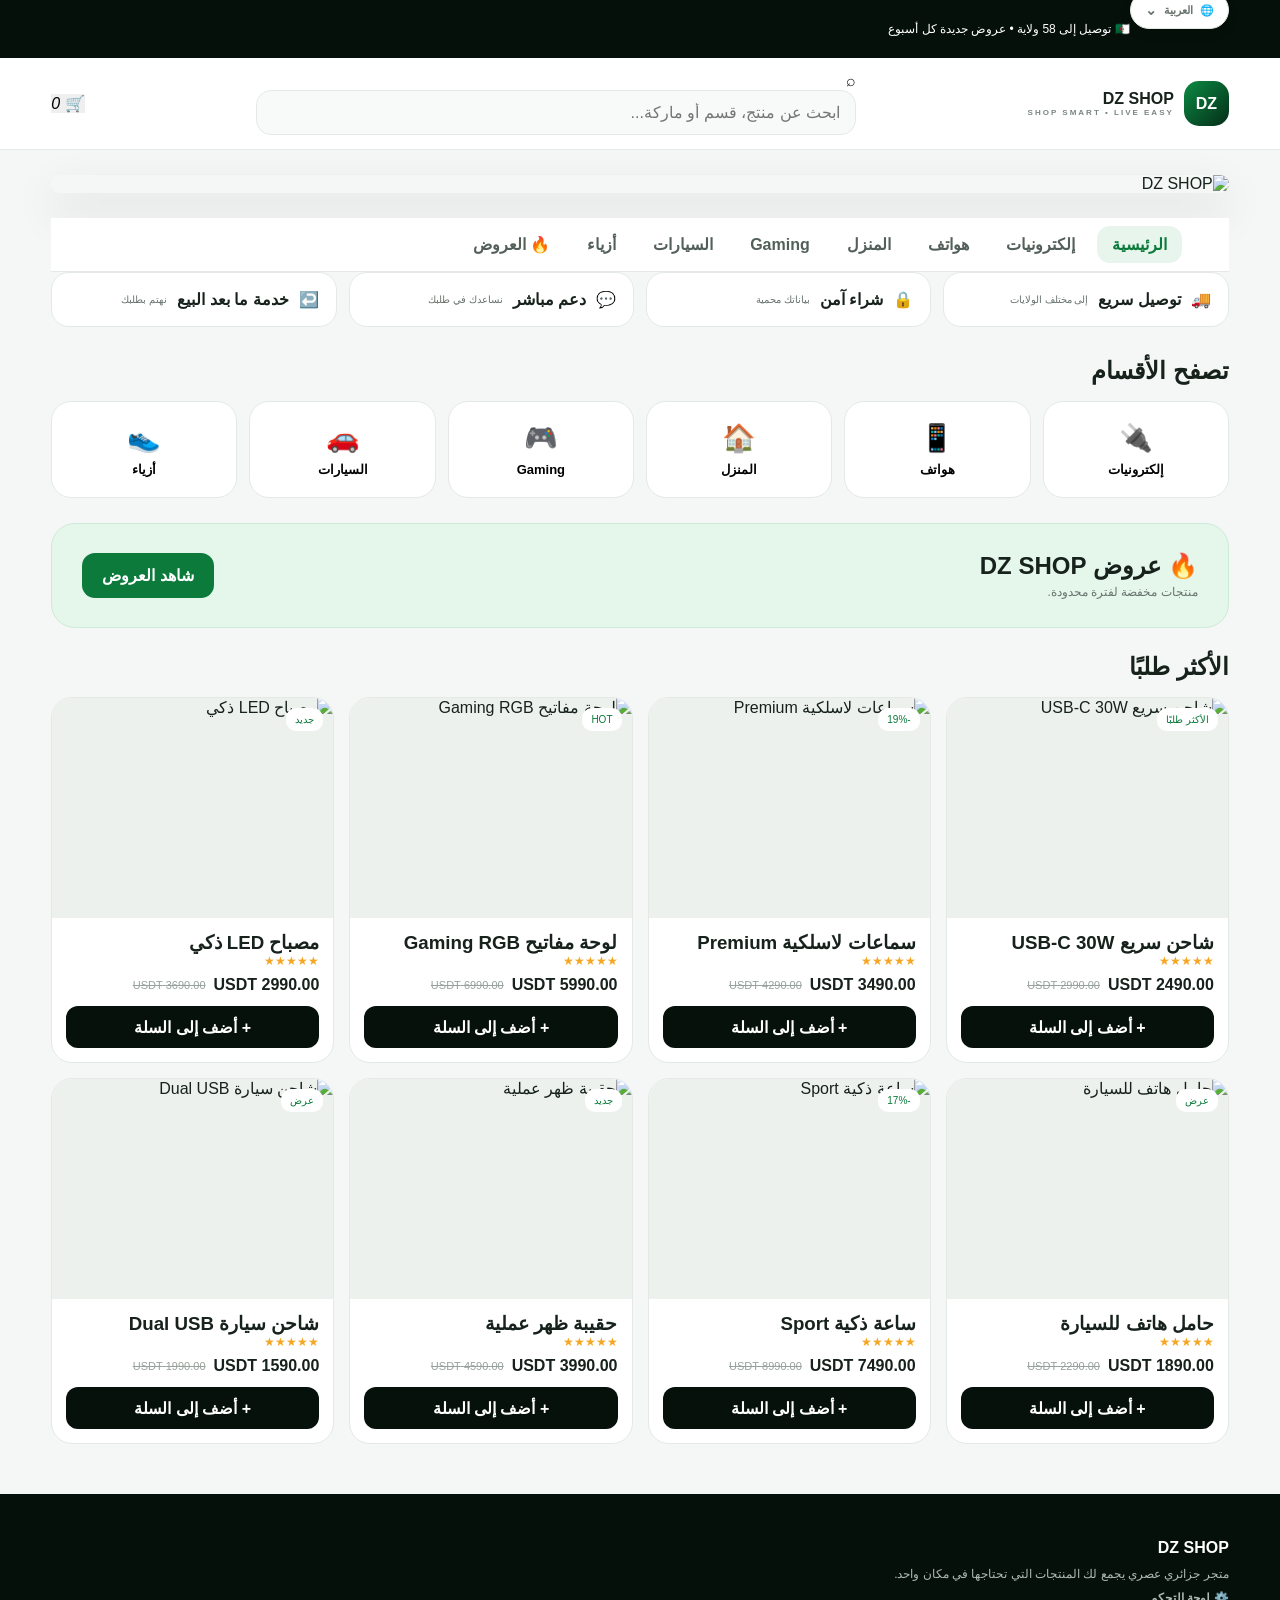
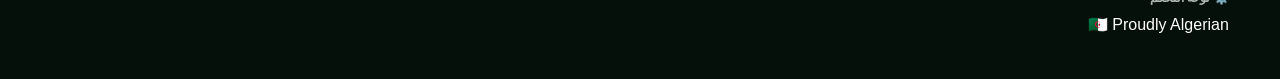
==== commit f2154182: "Move main banner to top below navigation" ====
--- a/index.html
+++ b/index.html
@@ -1,4 +1,4 @@
-<!DOCTYPE html><html lang="ar" dir="rtl"><head><meta charset="UTF-8"><meta name="viewport" content="width=device-width,initial-scale=1"><title>DZ SHOP</title><link rel="stylesheet" href="style.css"></head><body><header><div class="top"><div class="lang-wrap" id="language"><button class="lang-trigger" id="langTrigger" type="button" aria-haspopup="true" aria-expanded="false">🌐 <span id="currentLang">العربية</span><span class="lang-chevron">⌄</span></button><div class="lang-menu" id="langMenu"><button data-lang="ar" type="button">🇩🇿 <span>العربية</span></button><button data-lang="fr" type="button">🇫🇷 <span>Français</span></button><button data-lang="en" type="button">🇬🇧 <span>English</span></button></div></div>🇩🇿 توصيل إلى 58 ولاية • عروض جديدة كل أسبوع</div><nav><a class="logo" href="#"><b>DZ</b><span>DZ SHOP<small>SHOP SMART • LIVE EASY</small></span></a><div class="search">⌕<input id="search" placeholder="ابحث عن منتج، قسم أو ماركة..."></div><button id="openCart">🛒 <i id="count">0</i></button></nav><div class="cats"><button class="active" data-cat="all">الرئيسية</button><button data-cat="electronics">إلكترونيات</button><button data-cat="phones">هواتف</button><button data-cat="home">المنزل</button><button data-cat="gaming">Gaming</button><button data-cat="auto">السيارات</button><button data-cat="fashion">أزياء</button><button data-cat="offers">🔥 العروض</button></div></header><main><section class="hero"><img src="https://i.ibb.co/wF6xY8qG/file-00000000c1008210ac628034eaf54657.png" alt="DZ SHOP"></section><section class="features"><article>🚚 <b>توصيل سريع</b><small>إلى مختلف الولايات</small></article><article>🔒 <b>شراء آمن</b><small>بياناتك محمية</small></article><article>💬 <b>دعم مباشر</b><small>نساعدك في طلبك</small></article><article>↩️ <b>خدمة ما بعد البيع</b><small>نهتم بطلبك</small></article></section><h2>تصفح الأقسام</h2><div class="categoryGrid"><button data-cat="electronics">🔌<b>إلكترونيات</b></button><button data-cat="phones">📱<b>هواتف</b></button><button data-cat="home">🏠<b>المنزل</b></button><button data-cat="gaming">🎮<b>Gaming</b></button><button data-cat="auto">🚗<b>السيارات</b></button><button data-cat="fashion">👟<b>أزياء</b></button></div><section class="offer"><div><h2>🔥 عروض DZ SHOP</h2><p>منتجات مخفضة لفترة محدودة.</p></div><button data-cat="offers">شاهد العروض</button></section><h2 id="title">الأكثر طلبًا</h2><div class="products" id="productsGrid"></div></main><footer><b>DZ SHOP</b><p>متجر جزائري عصري يجمع لك المنتجات التي تحتاجها في مكان واحد.</p><p><a href="admin.html" style="color:inherit;font-weight:bold">⚙️ لوحة التحكم</a></p>🇩🇿 Proudly Algerian</footer><div id="overlay"></div><aside id="cart"><header><h2>سلة المشتريات</h2><button id="closeCart">✕</button></header><div id="cartItems"></div><footer><strong>المجموع: <span id="total">0 USDT</span></strong><button id="checkout">إتمام الطلب</button></footer></aside><script src="https://cdn.jsdelivr.net/npm/@supabase/supabase-js@2"></script><script>window.supabaseClient=(window.supabase&&typeof window.supabase.createClient==="function")?window.supabase.createClient("https://aepywoejzaqtlbdexdba.supabase.co","sb_publishable_awJkvMcHjngOOI1fAfpQWA_dKnNFxiN"):null;</script><script src="script.js?v=20261007-2"></script><script>
+<!DOCTYPE html><html lang="ar" dir="rtl"><head><meta charset="UTF-8"><meta name="viewport" content="width=device-width,initial-scale=1"><title>DZ SHOP</title><link rel="stylesheet" href="style.css"></head><body><header><div class="top"><div class="lang-wrap" id="language"><button class="lang-trigger" id="langTrigger" type="button" aria-haspopup="true" aria-expanded="false">🌐 <span id="currentLang">العربية</span><span class="lang-chevron">⌄</span></button><div class="lang-menu" id="langMenu"><button data-lang="ar" type="button">🇩🇿 <span>العربية</span></button><button data-lang="fr" type="button">🇫🇷 <span>Français</span></button><button data-lang="en" type="button">🇬🇧 <span>English</span></button></div></div>🇩🇿 توصيل إلى 58 ولاية • عروض جديدة كل أسبوع</div><nav><a class="logo" href="#"><b>DZ</b><span>DZ SHOP<small>SHOP SMART • LIVE EASY</small></span></a><div class="search">⌕<input id="search" placeholder="ابحث عن منتج، قسم أو ماركة..."></div><button id="openCart">🛒 <i id="count">0</i></button></nav></header><main><section class="hero"><img src="https://i.ibb.co/wF6xY8qG/file-00000000c1008210ac628034eaf54657.png" alt="DZ SHOP"></section><div class="cats"><button class="active" data-cat="all">الرئيسية</button><button data-cat="electronics">إلكترونيات</button><button data-cat="phones">هواتف</button><button data-cat="home">المنزل</button><button data-cat="gaming">Gaming</button><button data-cat="auto">السيارات</button><button data-cat="fashion">أزياء</button><button data-cat="offers">🔥 العروض</button></div><section class="features"><article>🚚 <b>توصيل سريع</b><small>إلى مختلف الولايات</small></article><article>🔒 <b>شراء آمن</b><small>بياناتك محمية</small></article><article>💬 <b>دعم مباشر</b><small>نساعدك في طلبك</small></article><article>↩️ <b>خدمة ما بعد البيع</b><small>نهتم بطلبك</small></article></section><h2>تصفح الأقسام</h2><div class="categoryGrid"><button data-cat="electronics">🔌<b>إلكترونيات</b></button><button data-cat="phones">📱<b>هواتف</b></button><button data-cat="home">🏠<b>المنزل</b></button><button data-cat="gaming">🎮<b>Gaming</b></button><button data-cat="auto">🚗<b>السيارات</b></button><button data-cat="fashion">👟<b>أزياء</b></button></div><section class="offer"><div><h2>🔥 عروض DZ SHOP</h2><p>منتجات مخفضة لفترة محدودة.</p></div><button data-cat="offers">شاهد العروض</button></section><h2 id="title">الأكثر طلبًا</h2><div class="products" id="productsGrid"></div></main><footer><b>DZ SHOP</b><p>متجر جزائري عصري يجمع لك المنتجات التي تحتاجها في مكان واحد.</p><p><a href="admin.html" style="color:inherit;font-weight:bold">⚙️ لوحة التحكم</a></p>🇩🇿 Proudly Algerian</footer><div id="overlay"></div><aside id="cart"><header><h2>سلة المشتريات</h2><button id="closeCart">✕</button></header><div id="cartItems"></div><footer><strong>المجموع: <span id="total">0 USDT</span></strong><button id="checkout">إتمام الطلب</button></footer></aside><script src="https://cdn.jsdelivr.net/npm/@supabase/supabase-js@2"></script><script>window.supabaseClient=(window.supabase&&typeof window.supabase.createClient==="function")?window.supabase.createClient("https://aepywoejzaqtlbdexdba.supabase.co","sb_publishable_awJkvMcHjngOOI1fAfpQWA_dKnNFxiN"):null;</script><script src="script.js?v=20261007-2"></script><script>
 const STORE_LANG={ar:{dir:"rtl",top:"🇩🇿 توصيل إلى 58 ولاية • عروض جديدة كل أسبوع",search:"ابحث عن منتج، قسم أو ماركة...",home:"الرئيسية",electronics:"إلكترونيات",phones:"هواتف",homeCat:"المنزل",gaming:"Gaming",auto:"السيارات",fashion:"أزياء",offers:"🔥 العروض",fast:"توصيل سريع",fastSub:"إلى مختلف الولايات",safe:"شراء آمن",safeSub:"بياناتك محمية",support:"دعم مباشر",supportSub:"نساعدك في طلبك",after:"خدمة ما بعد البيع",afterSub:"نهتم بطلبك",browse:"تصفح الأقسام",offerTitle:"🔥 عروض DZ SHOP",offerText:"منتجات مخفضة لفترة محدودة.",show:"شاهد العروض",popular:"الأكثر طلبًا",cart:"سلة المشتريات",total:"المجموع:",checkout:"إتمام الطلب",foot:"متجر جزائري عصري يجمع لك المنتجات التي تحتاجها في مكان واحد.",admin:"⚙️ لوحة التحكم"},fr:{dir:"ltr",top:"🇩🇿 Livraison dans les 58 wilayas • Nouvelles offres chaque semaine",search:"Rechercher un produit, une catégorie ou une marque...",home:"Accueil",electronics:"Électronique",phones:"Téléphones",homeCat:"Maison",gaming:"Gaming",auto:"Auto",fashion:"Mode",offers:"🔥 Offres",fast:"Livraison rapide",fastSub:"Dans toutes les wilayas",safe:"Achat sécurisé",safeSub:"Vos données sont protégées",support:"Support direct",supportSub:"Nous vous aidons",after:"Service après-vente",afterSub:"Nous suivons votre commande",browse:"Parcourir les catégories",offerTitle:"🔥 Offres DZ SHOP",offerText:"Produits à prix réduit pour une durée limitée.",show:"Voir les offres",popular:"Les plus demandés",cart:"Panier",total:"Total :",checkout:"Passer la commande",foot:"Une boutique algérienne moderne avec les produits dont vous avez besoin.",admin:"⚙️ Administration"},en:{dir:"ltr",top:"🇩🇿 Delivery to all 58 wilayas • New offers every week",search:"Search for a product, category or brand...",home:"Home",electronics:"Electronics",phones:"Phones",homeCat:"Home",gaming:"Gaming",auto:"Cars",fashion:"Fashion",offers:"🔥 Offers",fast:"Fast delivery",fastSub:"Across all wilayas",safe:"Secure shopping",safeSub:"Your data is protected",support:"Live support",supportSub:"We help with your order",after:"After-sales service",afterSub:"We care about your order",browse:"Browse categories",offerTitle:"🔥 DZ SHOP Offers",offerText:"Discounted products for a limited time.",show:"View offers",popular:"Most requested",cart:"Shopping cart",total:"Total:",checkout:"Checkout",foot:"A modern Algerian store bringing the products you need in one place.",admin:"⚙️ Admin panel"}};
 function setStoreLang(l){const t=STORE_LANG[l]||STORE_LANG.ar;document.documentElement.lang=l;document.documentElement.dir=t.dir;document.title="DZ SHOP";document.getElementById("currentLang").textContent={ar:"العربية",fr:"Français",en:"English"}[l]||"العربية";
 const cats=document.querySelectorAll(".cats button");[t.home,t.electronics,t.phones,t.homeCat,t.gaming,t.auto,t.fashion,t.offers].forEach((v,i)=>{if(cats[i])cats[i].textContent=v});
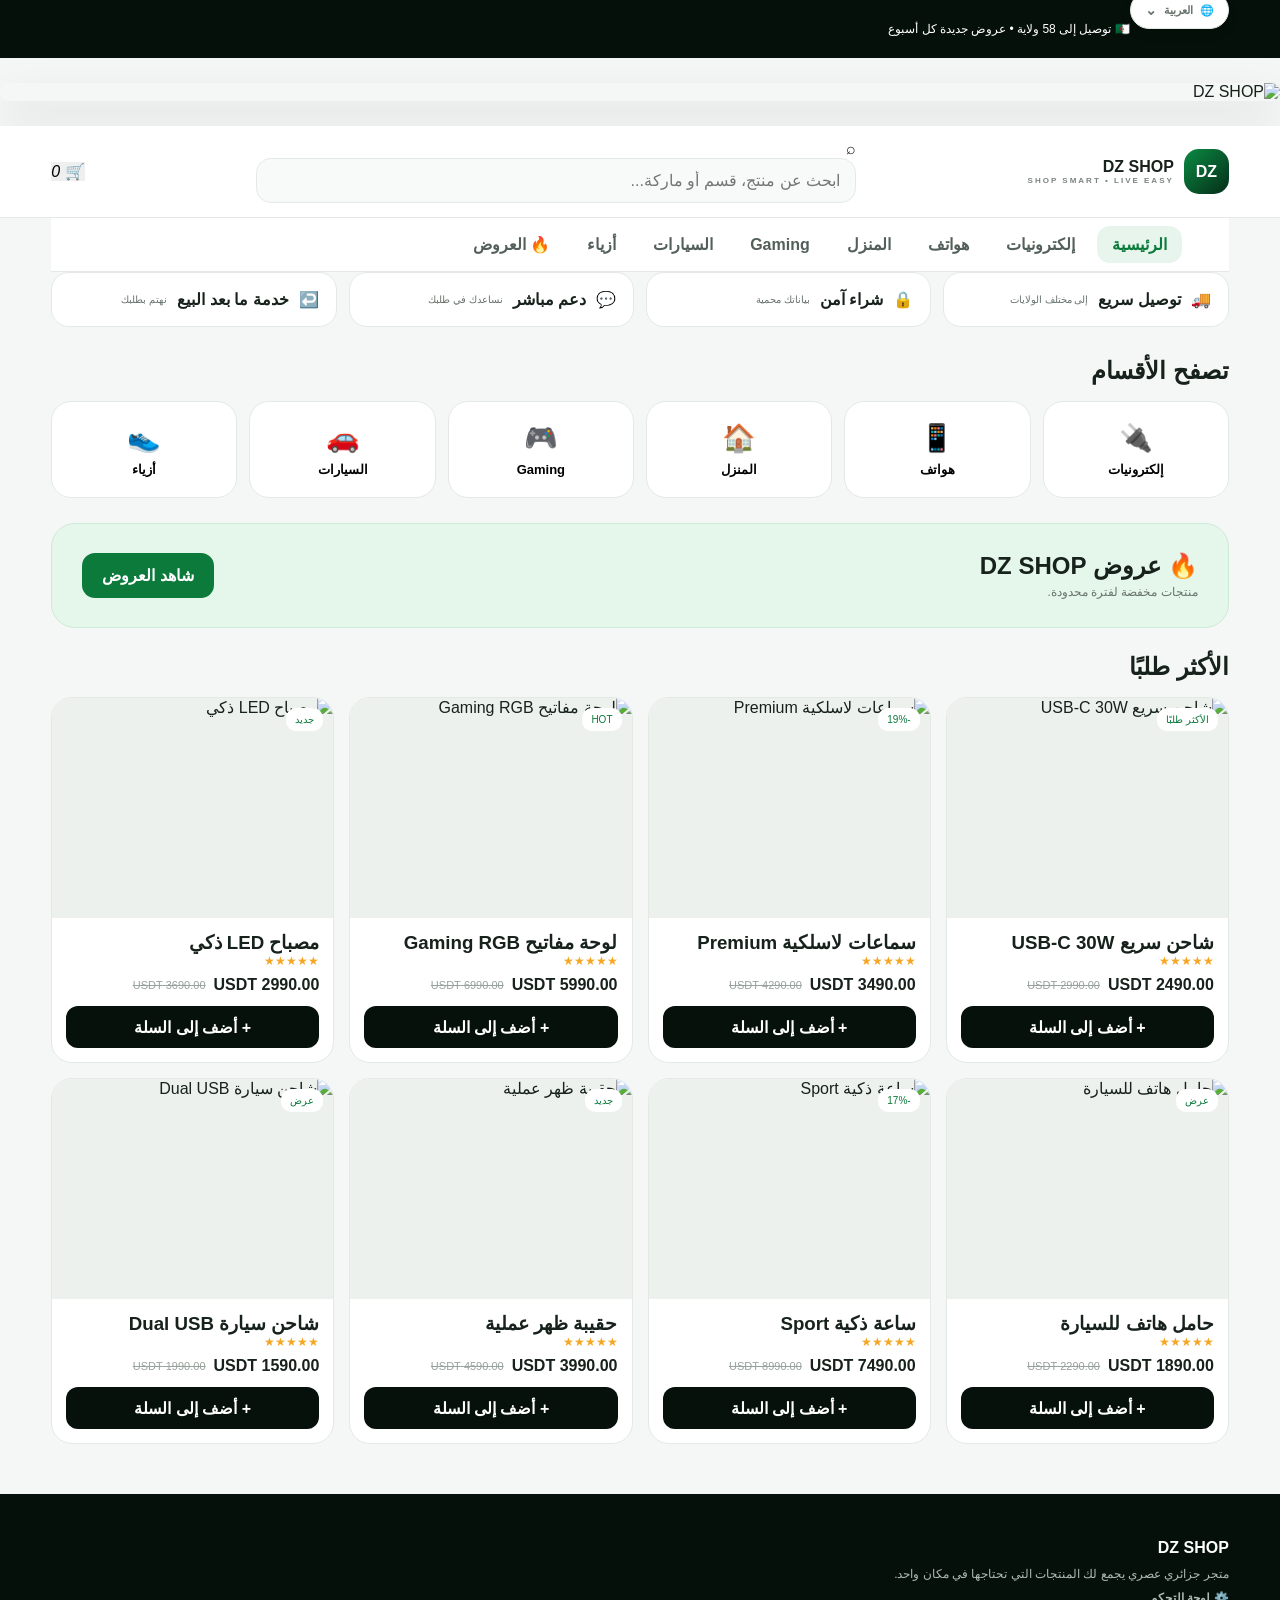
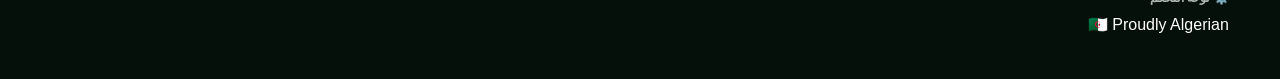
==== commit 9421004c: "Place store banner at top above navigation" ====
--- a/index.html
+++ b/index.html
@@ -1,4 +1,4 @@
-<!DOCTYPE html><html lang="ar" dir="rtl"><head><meta charset="UTF-8"><meta name="viewport" content="width=device-width,initial-scale=1"><title>DZ SHOP</title><link rel="stylesheet" href="style.css"></head><body><header><div class="top"><div class="lang-wrap" id="language"><button class="lang-trigger" id="langTrigger" type="button" aria-haspopup="true" aria-expanded="false">🌐 <span id="currentLang">العربية</span><span class="lang-chevron">⌄</span></button><div class="lang-menu" id="langMenu"><button data-lang="ar" type="button">🇩🇿 <span>العربية</span></button><button data-lang="fr" type="button">🇫🇷 <span>Français</span></button><button data-lang="en" type="button">🇬🇧 <span>English</span></button></div></div>🇩🇿 توصيل إلى 58 ولاية • عروض جديدة كل أسبوع</div><nav><a class="logo" href="#"><b>DZ</b><span>DZ SHOP<small>SHOP SMART • LIVE EASY</small></span></a><div class="search">⌕<input id="search" placeholder="ابحث عن منتج، قسم أو ماركة..."></div><button id="openCart">🛒 <i id="count">0</i></button></nav></header><main><section class="hero"><img src="https://i.ibb.co/wF6xY8qG/file-00000000c1008210ac628034eaf54657.png" alt="DZ SHOP"></section><div class="cats"><button class="active" data-cat="all">الرئيسية</button><button data-cat="electronics">إلكترونيات</button><button data-cat="phones">هواتف</button><button data-cat="home">المنزل</button><button data-cat="gaming">Gaming</button><button data-cat="auto">السيارات</button><button data-cat="fashion">أزياء</button><button data-cat="offers">🔥 العروض</button></div><section class="features"><article>🚚 <b>توصيل سريع</b><small>إلى مختلف الولايات</small></article><article>🔒 <b>شراء آمن</b><small>بياناتك محمية</small></article><article>💬 <b>دعم مباشر</b><small>نساعدك في طلبك</small></article><article>↩️ <b>خدمة ما بعد البيع</b><small>نهتم بطلبك</small></article></section><h2>تصفح الأقسام</h2><div class="categoryGrid"><button data-cat="electronics">🔌<b>إلكترونيات</b></button><button data-cat="phones">📱<b>هواتف</b></button><button data-cat="home">🏠<b>المنزل</b></button><button data-cat="gaming">🎮<b>Gaming</b></button><button data-cat="auto">🚗<b>السيارات</b></button><button data-cat="fashion">👟<b>أزياء</b></button></div><section class="offer"><div><h2>🔥 عروض DZ SHOP</h2><p>منتجات مخفضة لفترة محدودة.</p></div><button data-cat="offers">شاهد العروض</button></section><h2 id="title">الأكثر طلبًا</h2><div class="products" id="productsGrid"></div></main><footer><b>DZ SHOP</b><p>متجر جزائري عصري يجمع لك المنتجات التي تحتاجها في مكان واحد.</p><p><a href="admin.html" style="color:inherit;font-weight:bold">⚙️ لوحة التحكم</a></p>🇩🇿 Proudly Algerian</footer><div id="overlay"></div><aside id="cart"><header><h2>سلة المشتريات</h2><button id="closeCart">✕</button></header><div id="cartItems"></div><footer><strong>المجموع: <span id="total">0 USDT</span></strong><button id="checkout">إتمام الطلب</button></footer></aside><script src="https://cdn.jsdelivr.net/npm/@supabase/supabase-js@2"></script><script>window.supabaseClient=(window.supabase&&typeof window.supabase.createClient==="function")?window.supabase.createClient("https://aepywoejzaqtlbdexdba.supabase.co","sb_publishable_awJkvMcHjngOOI1fAfpQWA_dKnNFxiN"):null;</script><script src="script.js?v=20261007-2"></script><script>
+<!DOCTYPE html><html lang="ar" dir="rtl"><head><meta charset="UTF-8"><meta name="viewport" content="width=device-width,initial-scale=1"><title>DZ SHOP</title><link rel="stylesheet" href="style.css"></head><body><header><div class="top"><div class="lang-wrap" id="language"><button class="lang-trigger" id="langTrigger" type="button" aria-haspopup="true" aria-expanded="false">🌐 <span id="currentLang">العربية</span><span class="lang-chevron">⌄</span></button><div class="lang-menu" id="langMenu"><button data-lang="ar" type="button">🇩🇿 <span>العربية</span></button><button data-lang="fr" type="button">🇫🇷 <span>Français</span></button><button data-lang="en" type="button">🇬🇧 <span>English</span></button></div></div>🇩🇿 توصيل إلى 58 ولاية • عروض جديدة كل أسبوع</div><section class="hero"><img src="https://i.ibb.co/wF6xY8qG/file-00000000c1008210ac628034eaf54657.png" alt="DZ SHOP"></section><nav><a class="logo" href="#"><b>DZ</b><span>DZ SHOP<small>SHOP SMART • LIVE EASY</small></span></a><div class="search">⌕<input id="search" placeholder="ابحث عن منتج، قسم أو ماركة..."></div><button id="openCart">🛒 <i id="count">0</i></button></nav></header><main><div class="cats"><button class="active" data-cat="all">الرئيسية</button><button data-cat="electronics">إلكترونيات</button><button data-cat="phones">هواتف</button><button data-cat="home">المنزل</button><button data-cat="gaming">Gaming</button><button data-cat="auto">السيارات</button><button data-cat="fashion">أزياء</button><button data-cat="offers">🔥 العروض</button></div><section class="features"><article>🚚 <b>توصيل سريع</b><small>إلى مختلف الولايات</small></article><article>🔒 <b>شراء آمن</b><small>بياناتك محمية</small></article><article>💬 <b>دعم مباشر</b><small>نساعدك في طلبك</small></article><article>↩️ <b>خدمة ما بعد البيع</b><small>نهتم بطلبك</small></article></section><h2>تصفح الأقسام</h2><div class="categoryGrid"><button data-cat="electronics">🔌<b>إلكترونيات</b></button><button data-cat="phones">📱<b>هواتف</b></button><button data-cat="home">🏠<b>المنزل</b></button><button data-cat="gaming">🎮<b>Gaming</b></button><button data-cat="auto">🚗<b>السيارات</b></button><button data-cat="fashion">👟<b>أزياء</b></button></div><section class="offer"><div><h2>🔥 عروض DZ SHOP</h2><p>منتجات مخفضة لفترة محدودة.</p></div><button data-cat="offers">شاهد العروض</button></section><h2 id="title">الأكثر طلبًا</h2><div class="products" id="productsGrid"></div></main><footer><b>DZ SHOP</b><p>متجر جزائري عصري يجمع لك المنتجات التي تحتاجها في مكان واحد.</p><p><a href="admin.html" style="color:inherit;font-weight:bold">⚙️ لوحة التحكم</a></p>🇩🇿 Proudly Algerian</footer><div id="overlay"></div><aside id="cart"><header><h2>سلة المشتريات</h2><button id="closeCart">✕</button></header><div id="cartItems"></div><footer><strong>المجموع: <span id="total">0 USDT</span></strong><button id="checkout">إتمام الطلب</button></footer></aside><script src="https://cdn.jsdelivr.net/npm/@supabase/supabase-js@2"></script><script>window.supabaseClient=(window.supabase&&typeof window.supabase.createClient==="function")?window.supabase.createClient("https://aepywoejzaqtlbdexdba.supabase.co","sb_publishable_awJkvMcHjngOOI1fAfpQWA_dKnNFxiN"):null;</script><script src="script.js?v=20261007-2"></script><script>
 const STORE_LANG={ar:{dir:"rtl",top:"🇩🇿 توصيل إلى 58 ولاية • عروض جديدة كل أسبوع",search:"ابحث عن منتج، قسم أو ماركة...",home:"الرئيسية",electronics:"إلكترونيات",phones:"هواتف",homeCat:"المنزل",gaming:"Gaming",auto:"السيارات",fashion:"أزياء",offers:"🔥 العروض",fast:"توصيل سريع",fastSub:"إلى مختلف الولايات",safe:"شراء آمن",safeSub:"بياناتك محمية",support:"دعم مباشر",supportSub:"نساعدك في طلبك",after:"خدمة ما بعد البيع",afterSub:"نهتم بطلبك",browse:"تصفح الأقسام",offerTitle:"🔥 عروض DZ SHOP",offerText:"منتجات مخفضة لفترة محدودة.",show:"شاهد العروض",popular:"الأكثر طلبًا",cart:"سلة المشتريات",total:"المجموع:",checkout:"إتمام الطلب",foot:"متجر جزائري عصري يجمع لك المنتجات التي تحتاجها في مكان واحد.",admin:"⚙️ لوحة التحكم"},fr:{dir:"ltr",top:"🇩🇿 Livraison dans les 58 wilayas • Nouvelles offres chaque semaine",search:"Rechercher un produit, une catégorie ou une marque...",home:"Accueil",electronics:"Électronique",phones:"Téléphones",homeCat:"Maison",gaming:"Gaming",auto:"Auto",fashion:"Mode",offers:"🔥 Offres",fast:"Livraison rapide",fastSub:"Dans toutes les wilayas",safe:"Achat sécurisé",safeSub:"Vos données sont protégées",support:"Support direct",supportSub:"Nous vous aidons",after:"Service après-vente",afterSub:"Nous suivons votre commande",browse:"Parcourir les catégories",offerTitle:"🔥 Offres DZ SHOP",offerText:"Produits à prix réduit pour une durée limitée.",show:"Voir les offres",popular:"Les plus demandés",cart:"Panier",total:"Total :",checkout:"Passer la commande",foot:"Une boutique algérienne moderne avec les produits dont vous avez besoin.",admin:"⚙️ Administration"},en:{dir:"ltr",top:"🇩🇿 Delivery to all 58 wilayas • New offers every week",search:"Search for a product, category or brand...",home:"Home",electronics:"Electronics",phones:"Phones",homeCat:"Home",gaming:"Gaming",auto:"Cars",fashion:"Fashion",offers:"🔥 Offers",fast:"Fast delivery",fastSub:"Across all wilayas",safe:"Secure shopping",safeSub:"Your data is protected",support:"Live support",supportSub:"We help with your order",after:"After-sales service",afterSub:"We care about your order",browse:"Browse categories",offerTitle:"🔥 DZ SHOP Offers",offerText:"Discounted products for a limited time.",show:"View offers",popular:"Most requested",cart:"Shopping cart",total:"Total:",checkout:"Checkout",foot:"A modern Algerian store bringing the products you need in one place.",admin:"⚙️ Admin panel"}};
 function setStoreLang(l){const t=STORE_LANG[l]||STORE_LANG.ar;document.documentElement.lang=l;document.documentElement.dir=t.dir;document.title="DZ SHOP";document.getElementById("currentLang").textContent={ar:"العربية",fr:"Français",en:"English"}[l]||"العربية";
 const cats=document.querySelectorAll(".cats button");[t.home,t.electronics,t.phones,t.homeCat,t.gaming,t.auto,t.fashion,t.offers].forEach((v,i)=>{if(cats[i])cats[i].textContent=v});
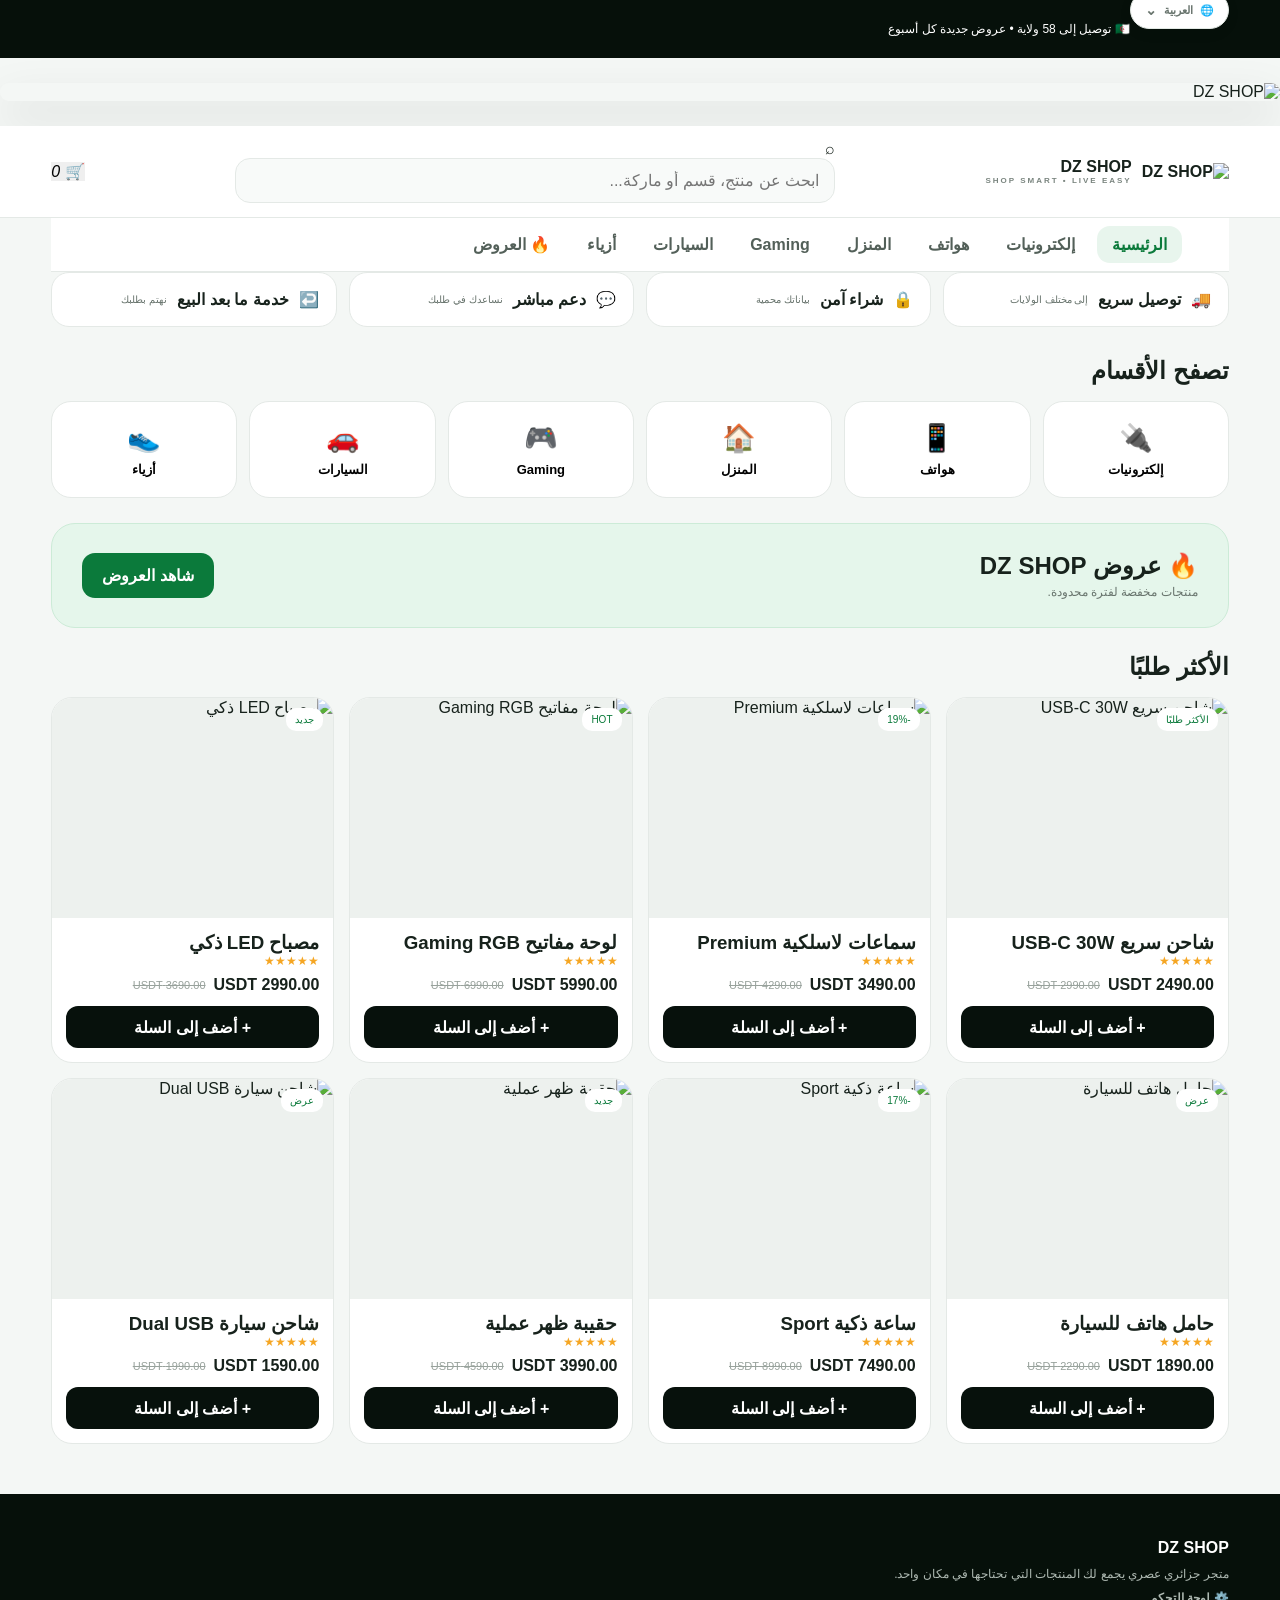
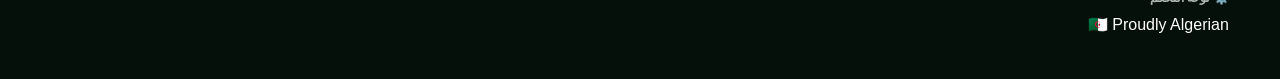
==== commit 5965f8b3: "Use shopping cart image as site logo" ====
--- a/index.html
+++ b/index.html
@@ -1,4 +1,4 @@
-<!DOCTYPE html><html lang="ar" dir="rtl"><head><meta charset="UTF-8"><meta name="viewport" content="width=device-width,initial-scale=1"><title>DZ SHOP</title><link rel="stylesheet" href="style.css"></head><body><header><div class="top"><div class="lang-wrap" id="language"><button class="lang-trigger" id="langTrigger" type="button" aria-haspopup="true" aria-expanded="false">🌐 <span id="currentLang">العربية</span><span class="lang-chevron">⌄</span></button><div class="lang-menu" id="langMenu"><button data-lang="ar" type="button">🇩🇿 <span>العربية</span></button><button data-lang="fr" type="button">🇫🇷 <span>Français</span></button><button data-lang="en" type="button">🇬🇧 <span>English</span></button></div></div>🇩🇿 توصيل إلى 58 ولاية • عروض جديدة كل أسبوع</div><section class="hero"><img src="https://i.ibb.co/wF6xY8qG/file-00000000c1008210ac628034eaf54657.png" alt="DZ SHOP"></section><nav><a class="logo" href="#"><b>DZ</b><span>DZ SHOP<small>SHOP SMART • LIVE EASY</small></span></a><div class="search">⌕<input id="search" placeholder="ابحث عن منتج، قسم أو ماركة..."></div><button id="openCart">🛒 <i id="count">0</i></button></nav></header><main><div class="cats"><button class="active" data-cat="all">الرئيسية</button><button data-cat="electronics">إلكترونيات</button><button data-cat="phones">هواتف</button><button data-cat="home">المنزل</button><button data-cat="gaming">Gaming</button><button data-cat="auto">السيارات</button><button data-cat="fashion">أزياء</button><button data-cat="offers">🔥 العروض</button></div><section class="features"><article>🚚 <b>توصيل سريع</b><small>إلى مختلف الولايات</small></article><article>🔒 <b>شراء آمن</b><small>بياناتك محمية</small></article><article>💬 <b>دعم مباشر</b><small>نساعدك في طلبك</small></article><article>↩️ <b>خدمة ما بعد البيع</b><small>نهتم بطلبك</small></article></section><h2>تصفح الأقسام</h2><div class="categoryGrid"><button data-cat="electronics">🔌<b>إلكترونيات</b></button><button data-cat="phones">📱<b>هواتف</b></button><button data-cat="home">🏠<b>المنزل</b></button><button data-cat="gaming">🎮<b>Gaming</b></button><button data-cat="auto">🚗<b>السيارات</b></button><button data-cat="fashion">👟<b>أزياء</b></button></div><section class="offer"><div><h2>🔥 عروض DZ SHOP</h2><p>منتجات مخفضة لفترة محدودة.</p></div><button data-cat="offers">شاهد العروض</button></section><h2 id="title">الأكثر طلبًا</h2><div class="products" id="productsGrid"></div></main><footer><b>DZ SHOP</b><p>متجر جزائري عصري يجمع لك المنتجات التي تحتاجها في مكان واحد.</p><p><a href="admin.html" style="color:inherit;font-weight:bold">⚙️ لوحة التحكم</a></p>🇩🇿 Proudly Algerian</footer><div id="overlay"></div><aside id="cart"><header><h2>سلة المشتريات</h2><button id="closeCart">✕</button></header><div id="cartItems"></div><footer><strong>المجموع: <span id="total">0 USDT</span></strong><button id="checkout">إتمام الطلب</button></footer></aside><script src="https://cdn.jsdelivr.net/npm/@supabase/supabase-js@2"></script><script>window.supabaseClient=(window.supabase&&typeof window.supabase.createClient==="function")?window.supabase.createClient("https://aepywoejzaqtlbdexdba.supabase.co","sb_publishable_awJkvMcHjngOOI1fAfpQWA_dKnNFxiN"):null;</script><script src="script.js?v=20261007-2"></script><script>
+<!DOCTYPE html><html lang="ar" dir="rtl"><head><meta charset="UTF-8"><meta name="viewport" content="width=device-width,initial-scale=1"><title>DZ SHOP</title><link rel="stylesheet" href="style.css"></head><body><header><div class="top"><div class="lang-wrap" id="language"><button class="lang-trigger" id="langTrigger" type="button" aria-haspopup="true" aria-expanded="false">🌐 <span id="currentLang">العربية</span><span class="lang-chevron">⌄</span></button><div class="lang-menu" id="langMenu"><button data-lang="ar" type="button">🇩🇿 <span>العربية</span></button><button data-lang="fr" type="button">🇫🇷 <span>Français</span></button><button data-lang="en" type="button">🇬🇧 <span>English</span></button></div></div>🇩🇿 توصيل إلى 58 ولاية • عروض جديدة كل أسبوع</div><section class="hero"><img src="https://i.ibb.co/wF6xY8qG/file-00000000c1008210ac628034eaf54657.png" alt="DZ SHOP"></section><nav><a class="logo" href="#"><img class="siteLogo" src="https://e7.pngegg.com/pngimages/186/214/png-clipart-shopping-cart-logo-online-shopping-risk-legacy-miniatures-shopping-cart-logo.png" alt="DZ SHOP"><span>DZ SHOP<small>SHOP SMART • LIVE EASY</small></span></a><div class="search">⌕<input id="search" placeholder="ابحث عن منتج، قسم أو ماركة..."></div><button id="openCart">🛒 <i id="count">0</i></button></nav></header><main><div class="cats"><button class="active" data-cat="all">الرئيسية</button><button data-cat="electronics">إلكترونيات</button><button data-cat="phones">هواتف</button><button data-cat="home">المنزل</button><button data-cat="gaming">Gaming</button><button data-cat="auto">السيارات</button><button data-cat="fashion">أزياء</button><button data-cat="offers">🔥 العروض</button></div><section class="features"><article>🚚 <b>توصيل سريع</b><small>إلى مختلف الولايات</small></article><article>🔒 <b>شراء آمن</b><small>بياناتك محمية</small></article><article>💬 <b>دعم مباشر</b><small>نساعدك في طلبك</small></article><article>↩️ <b>خدمة ما بعد البيع</b><small>نهتم بطلبك</small></article></section><h2>تصفح الأقسام</h2><div class="categoryGrid"><button data-cat="electronics">🔌<b>إلكترونيات</b></button><button data-cat="phones">📱<b>هواتف</b></button><button data-cat="home">🏠<b>المنزل</b></button><button data-cat="gaming">🎮<b>Gaming</b></button><button data-cat="auto">🚗<b>السيارات</b></button><button data-cat="fashion">👟<b>أزياء</b></button></div><section class="offer"><div><h2>🔥 عروض DZ SHOP</h2><p>منتجات مخفضة لفترة محدودة.</p></div><button data-cat="offers">شاهد العروض</button></section><h2 id="title">الأكثر طلبًا</h2><div class="products" id="productsGrid"></div></main><footer><b>DZ SHOP</b><p>متجر جزائري عصري يجمع لك المنتجات التي تحتاجها في مكان واحد.</p><p><a href="admin.html" style="color:inherit;font-weight:bold">⚙️ لوحة التحكم</a></p>🇩🇿 Proudly Algerian</footer><div id="overlay"></div><aside id="cart"><header><h2>سلة المشتريات</h2><button id="closeCart">✕</button></header><div id="cartItems"></div><footer><strong>المجموع: <span id="total">0 USDT</span></strong><button id="checkout">إتمام الطلب</button></footer></aside><script src="https://cdn.jsdelivr.net/npm/@supabase/supabase-js@2"></script><script>window.supabaseClient=(window.supabase&&typeof window.supabase.createClient==="function")?window.supabase.createClient("https://aepywoejzaqtlbdexdba.supabase.co","sb_publishable_awJkvMcHjngOOI1fAfpQWA_dKnNFxiN"):null;</script><script src="script.js?v=20261007-2"></script><script>
 const STORE_LANG={ar:{dir:"rtl",top:"🇩🇿 توصيل إلى 58 ولاية • عروض جديدة كل أسبوع",search:"ابحث عن منتج، قسم أو ماركة...",home:"الرئيسية",electronics:"إلكترونيات",phones:"هواتف",homeCat:"المنزل",gaming:"Gaming",auto:"السيارات",fashion:"أزياء",offers:"🔥 العروض",fast:"توصيل سريع",fastSub:"إلى مختلف الولايات",safe:"شراء آمن",safeSub:"بياناتك محمية",support:"دعم مباشر",supportSub:"نساعدك في طلبك",after:"خدمة ما بعد البيع",afterSub:"نهتم بطلبك",browse:"تصفح الأقسام",offerTitle:"🔥 عروض DZ SHOP",offerText:"منتجات مخفضة لفترة محدودة.",show:"شاهد العروض",popular:"الأكثر طلبًا",cart:"سلة المشتريات",total:"المجموع:",checkout:"إتمام الطلب",foot:"متجر جزائري عصري يجمع لك المنتجات التي تحتاجها في مكان واحد.",admin:"⚙️ لوحة التحكم"},fr:{dir:"ltr",top:"🇩🇿 Livraison dans les 58 wilayas • Nouvelles offres chaque semaine",search:"Rechercher un produit, une catégorie ou une marque...",home:"Accueil",electronics:"Électronique",phones:"Téléphones",homeCat:"Maison",gaming:"Gaming",auto:"Auto",fashion:"Mode",offers:"🔥 Offres",fast:"Livraison rapide",fastSub:"Dans toutes les wilayas",safe:"Achat sécurisé",safeSub:"Vos données sont protégées",support:"Support direct",supportSub:"Nous vous aidons",after:"Service après-vente",afterSub:"Nous suivons votre commande",browse:"Parcourir les catégories",offerTitle:"🔥 Offres DZ SHOP",offerText:"Produits à prix réduit pour une durée limitée.",show:"Voir les offres",popular:"Les plus demandés",cart:"Panier",total:"Total :",checkout:"Passer la commande",foot:"Une boutique algérienne moderne avec les produits dont vous avez besoin.",admin:"⚙️ Administration"},en:{dir:"ltr",top:"🇩🇿 Delivery to all 58 wilayas • New offers every week",search:"Search for a product, category or brand...",home:"Home",electronics:"Electronics",phones:"Phones",homeCat:"Home",gaming:"Gaming",auto:"Cars",fashion:"Fashion",offers:"🔥 Offers",fast:"Fast delivery",fastSub:"Across all wilayas",safe:"Secure shopping",safeSub:"Your data is protected",support:"Live support",supportSub:"We help with your order",after:"After-sales service",afterSub:"We care about your order",browse:"Browse categories",offerTitle:"🔥 DZ SHOP Offers",offerText:"Discounted products for a limited time.",show:"View offers",popular:"Most requested",cart:"Shopping cart",total:"Total:",checkout:"Checkout",foot:"A modern Algerian store bringing the products you need in one place.",admin:"⚙️ Admin panel"}};
 function setStoreLang(l){const t=STORE_LANG[l]||STORE_LANG.ar;document.documentElement.lang=l;document.documentElement.dir=t.dir;document.title="DZ SHOP";document.getElementById("currentLang").textContent={ar:"العربية",fr:"Français",en:"English"}[l]||"العربية";
 const cats=document.querySelectorAll(".cats button");[t.home,t.electronics,t.phones,t.homeCat,t.gaming,t.auto,t.fashion,t.offers].forEach((v,i)=>{if(cats[i])cats[i].textContent=v});
